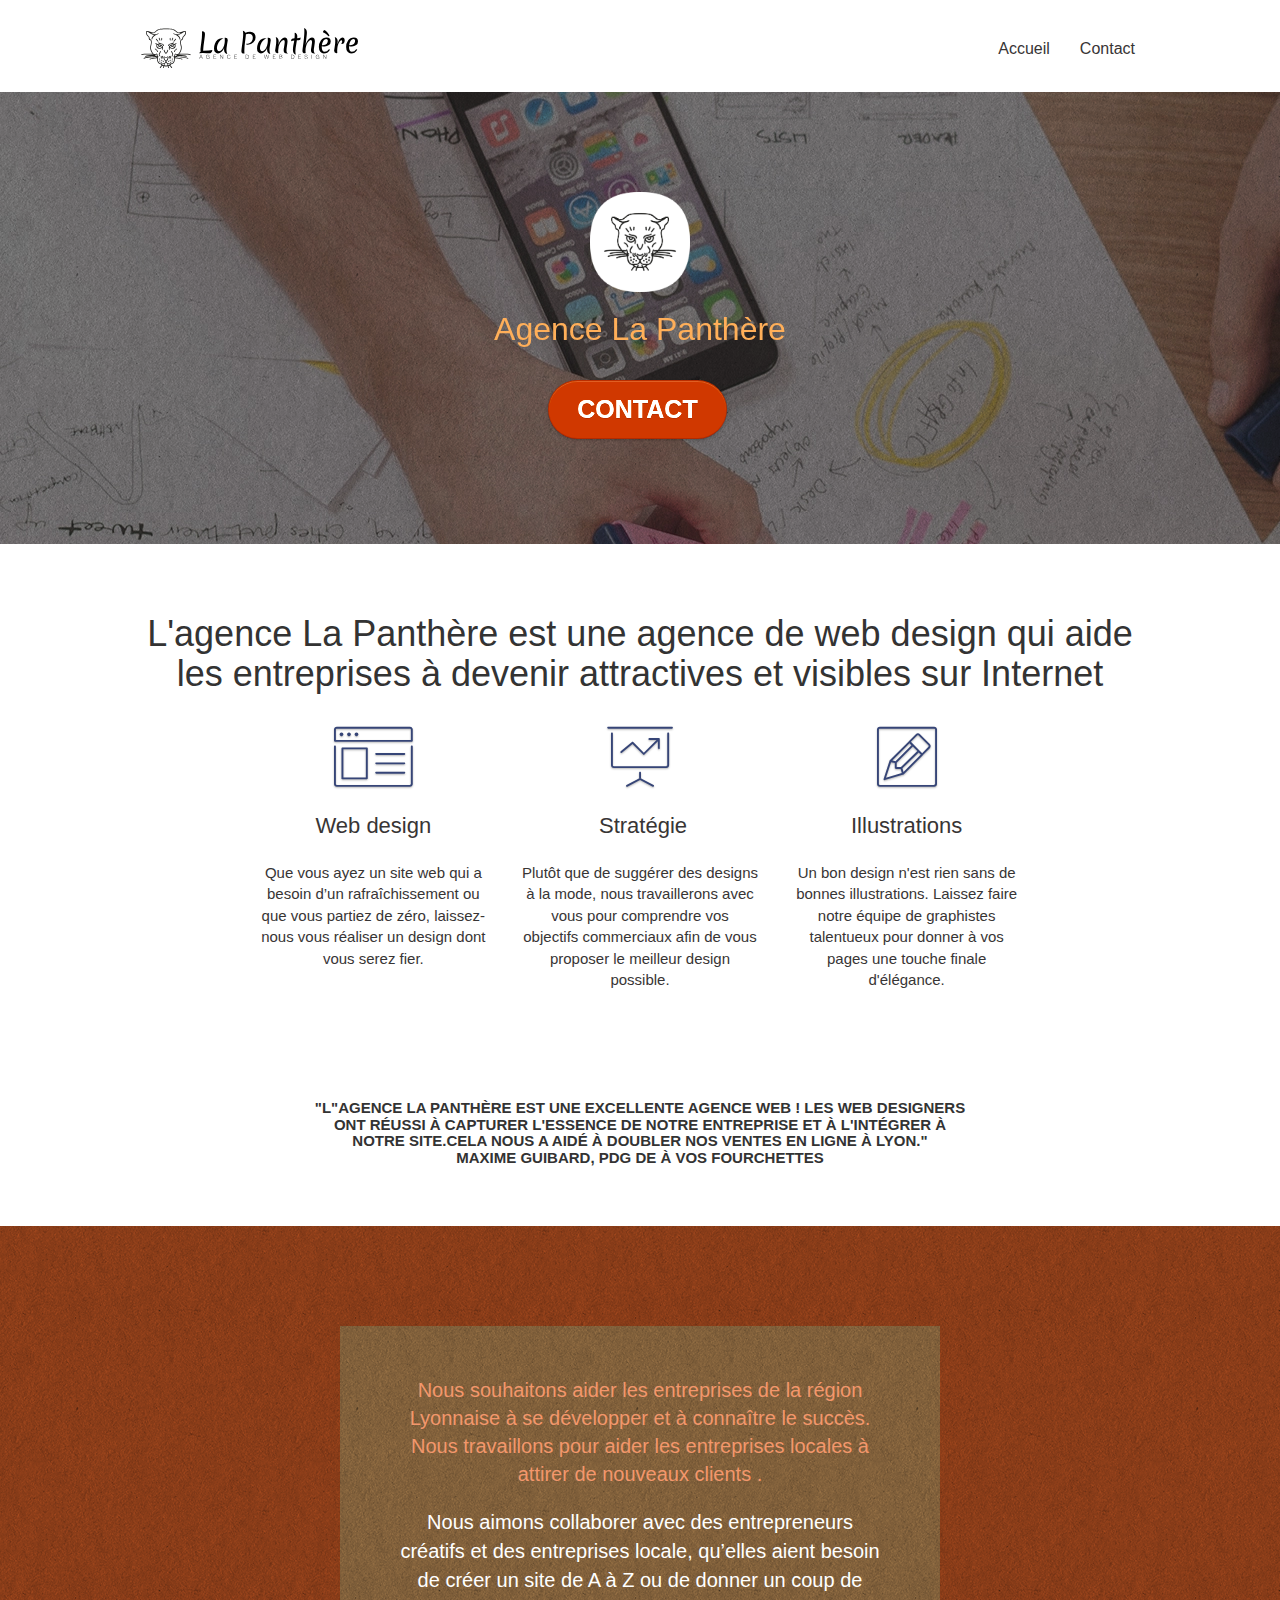
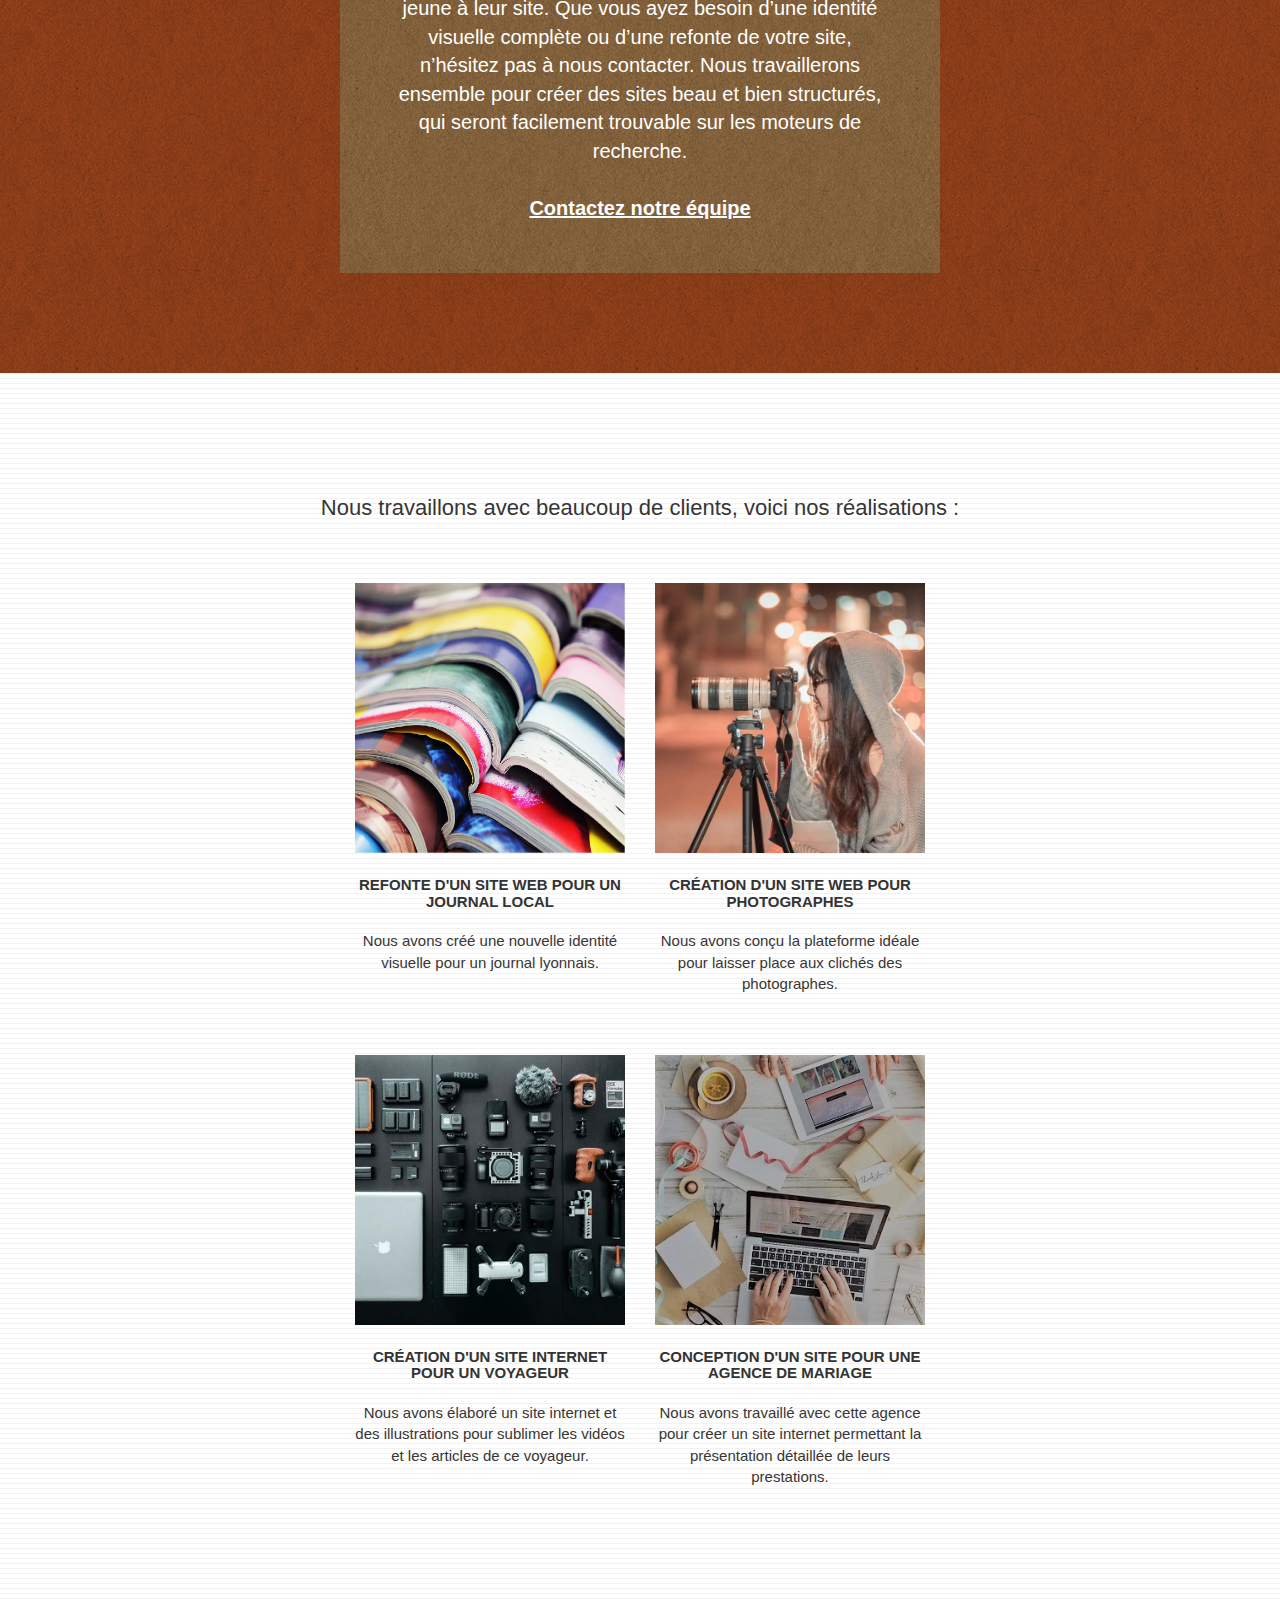
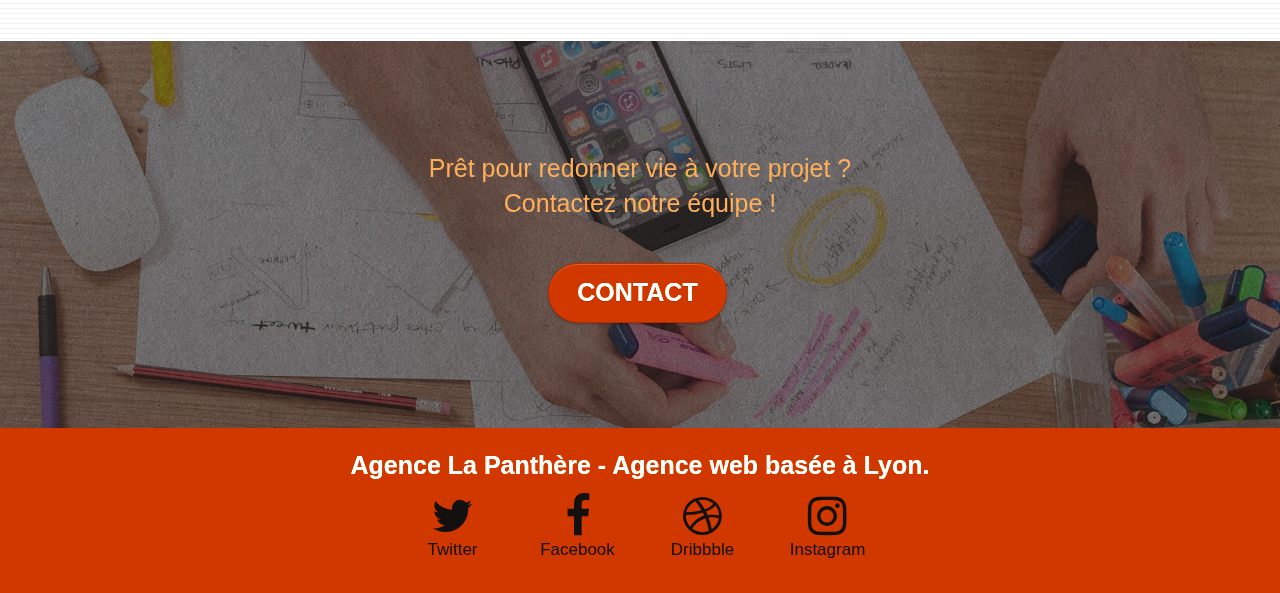
==== index.html @ b7e4fed5 "minification2" ====
<!DOCTYPE html>
<html lang="fr">
  <head>
    <meta charset="utf-8" />
    <meta
      name="keywords"
      content="seo, google,web design, site web, site internet, agence design paris,entreprise webdesign, panthère, Lyon Webdesign, Agence web ,Agence web Lyon, Création site internet"
    />
    <meta
      name="description"
      content="L'Agence La Panthère est une agence web permet aux entreprises de devenir visible sur Internet"
    />
    <meta
      name="viewport"
      content="width=device-width, initial-scale=1.0, viewport-fit=cover"
    />
    <meta
      name="google-site-verification"
      content="YXkiC8D59uaV1XhTnyO_p48L75bWvxlpBgqKc7YOG14"
    />
    <link rel="shortcut icon" type="image/jpg" href="favicon.jpg" />
    <link rel="stylesheet" type="text/css" href="./css/bootstrap.css" />
    <link rel="stylesheet" type="text/css" href="style.css" />
    <link rel="stylesheet" type="text/css" href="./css/font-awesome.css" />
    <link rel="stylesheet" type="text/css" href="./css/et-line.css" />
    <title>Accueil</title>
  </head>

  <body>
    <!-- Principal conteneur -->
    <div class="page-container">
      <!-- bloc-0 -->
      <div class="bloc bgc-white l-bloc" id="bloc-0">
        <div class="container bloc-sm">
          <nav class="navbar row">
            <div class="navbar-header">
              <a class="navbar-brand" href="index.html"
                ><img
                  src="img/agence-la-panthere-monochrome.svg"
                  alt="atlanta web design logo"
                  height="40"
              /></a>
              <!-- Nav  -->
              <button
                id="nav-toggle"
                type="button"
                class="ui-navbar-toggle navbar-toggle"
                data-toggle="collapse"
                data-target=".navbar-1"
              >
                <span class="sr-only">Toggle navigation</span
                ><span class="icon-bar"></span><span class="icon-bar"></span
                ><span class="icon-bar"></span>
              </button>
            </div>
            <div class="collapse navbar-collapse navbar-1 special-dropdown-nav">
              <ul class="site-navigation nav navbar-nav">
                <li>
                  <a href="index.html">Accueil</a>
                </li>
                <li>
                  <a href="contact.html">Contact</a>
                </li>
              </ul>
            </div>
          </nav>
        </div>
      </div>
      <!-- bloc-0 END -->
      <!-- bloc-1-presentation -->
      <div
        class="bloc bgc-dark-slate-blue bg-banniere d-bloc bg-t-edge bloc-bg-texture texture-paper b-parallax"
        id="bloc-1-hero">
        <div class="container bloc-lg">
          <div class="row tight-width-whitespace">
            <div class="col-sm-12">
              <img
                src="img/logo.png"
                class="center-block image-resize-mode"
                width="100"
                alt="Agence La Panthère, agence web paris, création logo paris"
              />
              <h1 class="text-center hero-bloc-text tc-white contrastx2">
                Agence La Panthère
              </h1>
              <div class="text-center">
                <a
                  href="contact.html"
                  class="btn btn-atomic-tangerine btn-clean btn-rd btn-lg cta-hero weightbold text-size-large contrastx15"
                  id="cta-hero"
                  >Contact</a>
              </div>
            </div>
          </div>
        </div>
      </div>
      <!-- bloc-1-presentation END -->
      <!-- bloc-2-services -->
      <div class="bloc bgc-white l-bloc" id="bloc-2-services">
        <div class="container bloc-md">
          <div class="row">
            <div class="col-sm-12 text-center">
              <h1>
                L'agence La Panthère est une agence de web design qui aide les
                entreprises à devenir attractives et visibles sur Internet
              </h1>
            </div>
          </div>
          <div class="row voffset-lg med-width-whitespace">
            <div class="col-sm-4">
              <div class="text-center">
                <span
                  class="et-icon-browser sm-shadow icon-dark-slate-blue icons icon-lg"
                ></span>
              </div>
              <h2 class="mg-md text-center">Web design</h2>
              <p class="text-center text-size-medium-moins">
                Que vous ayez un site web qui a besoin d&rsquo;un
                rafraîchissement ou que vous partiez de zéro, laissez-nous vous
                réaliser un design dont vous serez fier.
              </p>
            </div>
            <div class="col-sm-4">
              <div class="text-center">
                <span
                  class="et-icon-presentation sm-shadow icon-dark-slate-blue icons icon-lg"
                ></span>
              </div>
              <h2 class="mg-md text-center">&nbsp;Stratégie</h2>
              <p class="text-center text-size-medium-moins">
                Plutôt que de suggérer des designs à la mode, nous travaillerons
                avec vous pour comprendre vos objectifs commerciaux afin de vous
                proposer le meilleur design possible.<br />
              </p>
            </div>
            <div class="col-sm-4">
              <div class="text-center">
                <span
                  class="et-icon-edit sm-shadow icon-dark-slate-blue icons icon-lg"
                ></span>
              </div>
              <h2 class="mg-md text-center">Illustrations</h2>
              <p class="text-center text-size-medium-moins">
                Un bon design n'est rien sans de bonnes illustrations. Laissez
                faire notre équipe de graphistes talentueux pour donner à vos
                pages une touche finale d'élégance.
              </p>
            </div>
          </div>
          <div class="row voffset-lg voffset">
            <div class="col-xs-12 col-md-8 col-md-offset-2 text-center">
              <h3>
                "L"agence La panthère est une excellente agence web ! Les web
                designers ont réussi à capturer l'essence de notre entreprise et
                à l'intégrer à notre site.Cela nous a aidé à doubler nos ventes
                en ligne à Lyon." <br />
                Maxime Guibard, PDG de à vos fourchettes
              </h3>
            </div>
          </div>
        </div>
      </div>
      <!-- bloc-2-services END -->
      <!-- bloc-3-what-i-do -->
      <div
        class="bloc tc-white bgc-atomic-tangerine bg-presentation d-bloc bloc-bg-texture texture-paper b-parallax"
        id="bloc-3-what-i-do"
      >
        <div class="container bloc-lg">
          <div class="row tight-width-whitespace black-background">
            <div class="col-sm-12">
              <h2 class="mg-md text-center tc-white text-size-medium">
                Nous souhaitons aider les entreprises de la région Lyonnaise à
                se développer et à connaître le succès. Nous travaillons pour
                aider les entreprises locales à attirer de nouveaux clients .<br />
              </h2>
              <p class="text-center white text-size-medium">
                Nous aimons collaborer avec des entrepreneurs créatifs et des
                entreprises locale, qu’elles aient besoin de créer un site de A
                à Z ou de donner un coup de jeune à leur site. Que vous ayez
                besoin d’une identité visuelle complète ou d’une refonte de
                votre site, n’hésitez pas à nous contacter. Nous travaillerons
                ensemble pour créer des sites beau et bien structurés, qui
                seront facilement trouvable sur les moteurs de recherche.
                <br /><br /><a class="ltc-white bold-link" href="contact.html"
                  >Contactez notre équipe</a
                ><br />
              </p>
            </div>
          </div>
        </div>
      </div>
      <!-- bloc-3-what-i-do END -->
      <!-- bloc-4-portfolio -->
      <div
        class="bloc bgc-white bg-lines-h2-bg bg-repeat l-bloc"
        id="bloc-4-portfolio">
        <div class="container bloc-lg">
          <div class="row">
            <div class="col-sm-12 text-center">
              <h2>
                Nous travaillons avec beaucoup de clients, voici nos
                réalisations :
              </h2>
            </div>
          </div>
          <div class="row tight-width-whitespace portfolio-row">
            <div class="col-sm-6">
              <a
                href="#"
                data-lightbox="img/1.webp"
                data-gallery-id="gallery-1"
                data-caption="Refonte d'un site web pour un journal local"
                data-frame="snapshot-lb">
                <img
                  src="img/1.webp"
                  alt="paris web design logo agence web meilleure agence et refonte site web journal"
                  class="img-responsive portfolio-thumb"/>
                </a>
              <h3 class="mg-md text-center">
                Refonte d'un site web pour un journal local
              </h3>
              <p class="text-center text-size-medium-moins">
                Nous avons créé une nouvelle identité visuelle pour un journal
                lyonnais.
              </p>
            </div>
            <div class="col-sm-6">
              <a
                href="#"
                data-lightbox="img/2.webp"
                data-gallery-id="gallery-1"
                data-caption="Création d'un site web pour photographes"
                data-frame="snapshot-lb">
                <img
                  src="img/2.webp"
                  class="img-responsive portfolio-thumb"
                  alt="paris web design logo agence web meilleure agence, Création d'un site web pour photographes"
              /></a>
              <h3 class="mg-md text-center">
                Création d'un site web pour photographes
              </h3>
              <p class="text-center text-size-medium-moins">
                Nous avons conçu la plateforme idéale pour laisser place aux
                clichés des photographes.
              </p>
            </div>
          </div>
          <div class="row tight-width-whitespace portfolio-row">
            <div class="col-sm-6">
              <a
                href="#"
                data-lightbox="img/3.webp"
                data-gallery-id="gallery-1"
                data-caption="Création d'un site internet pour un voyageur"
                data-frame="snapshot-lb">
                <img
                  src="img/3.webp"
                  class="img-responsive portfolio-thumb"
                  alt="paris web design logo agence web meilleure agence, Création d'un site web pour voyageur"/>
                </a>
              <h3 class="mg-md text-center">
                Création d'un site internet pour un voyageur
              </h3>
              <p class="text-center text-size-medium-moins">
                Nous avons élaboré un site internet et des illustrations pour
                sublimer les vidéos et les articles de ce voyageur.
              </p>
            </div>
            <div class="col-sm-6">
              <a
                href="#"
                data-lightbox="img/4.webp"
                data-gallery-id="gallery-1"
                data-caption="Conception d'un site pour une agence de mariage"
                data-frame="snapshot-lb"
                ><img
                  src="img/4.webp"
                  class="img-responsive portfolio-thumb"
                  alt="paris web design logo agence web meilleure agence, Création d'un site web pour agence de mariage"
              /></a>
              <h3 class="mg-md text-center">
                Conception d'un site pour une agence de mariage
              </h3>
              <p class="text-center text-size-medium-moins">
                Nous avons travaillé avec cette agence pour créer un site
                internet permettant la présentation détaillée de leurs
                prestations.
              </p>
            </div>
          </div>
        </div>
      </div>
      <!-- bloc-4-portfolio END -->
      <!-- bloc-5-cta -->
      <div
        class="bloc bgc-dark-slate-blue bg-banniere d-bloc bloc-bg-texture texture-paper"
        id="bloc-5-cta">
        <div class="container bloc-lg">
          <div class="row">
            <h2 class="mg-md text-center tc-white contrastx2 text-size-large">
              Prêt pour redonner vie à votre projet ?<br />Contactez notre
              équipe !
            </h2>
            <div class="col-sm-12 text-center">
              <a
                href="contact.html"
                class="btn btn-atomic-tangerine btn-clean btn-rd btn-lg cta-hero weightbold text-size-large contrastx15"
                >Contact</a>
            </div>
          </div>
        </div>
      </div>
      <!-- bloc-5-cta END -->
      <!-- Footer - bloc-8 -->
      <div class="bloc bgc-atomic-tangerine d-bloc contrastx15" id="bloc-8">
        <div class="container bloc-sm">
          <div class="row">
            <div class="col-sm-12">
              <p class="text-center white text-size-large contrastx2 weightbold">
                Agence La Panthère - Agence web basée à Lyon.<br />
              </p>
              <div class="row row-no-gutters social">
                <div class="col-sm-3">
                  <div class="text-center">
                    <a class="social" href="https://twitter.com/home"  aria-label="twitter">
                      <div class="flex-column">
                        <span class="fa fa-twitter icon-md"></span>
                        <p>Twitter</p>
                      </div>
                    </a>
                  </div>
                </div>
                <div class="col-sm-3">
                  <div class="text-center">
                    <a
                      class="social"
                      href="https://www.facebook.com/"
                      aria-label="facebook">
                      <div class="flex-column">
                        <span class="fa fa-facebook icon-md"></span>
                        <p>Facebook </p></div>
                      </div>
                    </a>
                </div>
                <div class="col-sm-3">
                  <div class="text-center">
                    <a class="social" href="https://dribbble.com/"  aria-label="dribbble">
                      <div class="flex-column">
                        <span class="fa fa-dribbble icon-md"></span>
                        <p>Dribbble</p>
                      </div>
                    </a>
                  </div>
                </div>
                <div class="col-sm-3">
                  <div class="text-center">
                    <a
                      class="social"
                      href="https://www.instagram.com/?hl=fr"
                      aria-label="instagram">
                      <div class="flex-column">
                        <span class="fa fa-instagram icon-md"></span>
                        <p>Instagram</p>
                      </div>
                    </a>
                  </div>
                </div>
              </div>
            </div>
          </div>
        </div>
      </div>
      <!-- Footer - bloc-8 END -->
    </div>
    <!-- Principal conteneur END -->
  </body>
  <script src="./js/jquery-2.1.0.js"></script>
  <script src="./js/bootstrap.js"></script>
  <script src="./js/blocs.js"></script>
</html>
---- style.css ----
body {
  margin: 0;
  padding: 0;
  background: #fff;
  overflow-x: hidden;
  -webkit-font-smoothing: antialiased;
  -moz-osx-font-smoothing: grayscale;
}

@font-face {
  font-family: "Pacifico";
  font-style: normal;
  font-weight: 400;
  src: local("Pacifico Regular"), local("Pacifico-Regular"),
    url(https://fonts.gstatic.com/s/pacifico/v12/FwZY7-Qmy14u9lezJ-6H6MmBp0u-.woff2)
      format("woff2");
  font-display: swap;
}

a,
button {
  transition: all 0.3s ease-in-out;
  outline: none !important;
}

a:hover {
  text-decoration: none;
  cursor: pointer;
}

#page-loading-blocs-notifaction {
  position: fixed;
  top: 0;
  bottom: 0;
  width: 100%;
  z-index: 100000;
  background: #ffffff url("img/pageload-spinner.gif") no-repeat center center;
}

.bloc {
  width: 100%;
  clear: both;
  background: 50% 50% no-repeat;
  padding: 0 50px;
  -webkit-background-size: cover;
  -moz-background-size: cover;
  -o-background-size: cover;
  background-size: cover;
  position: relative;
}

.bloc .container {
  padding-left: 0;
  padding-right: 0;
}

.bloc-lg {
  padding: 100px 50px;
}

.bloc-md {
  padding: 50px;
}

.bloc-sm {
  padding: 20px 50px;
}

.bg-center,
.bg-l-edge,
.bg-r-edge,
.bg-t-edge,
.bg-b-edge,
.bg-tl-edge,
.bg-bl-edge,
.bg-tr-edge,
.bg-br-edge,
.bg-repeat {
  -webkit-background-size: auto !important;
  -moz-background-size: auto !important;
  -o-background-size: auto !important;
  background-size: auto !important;
}

.bg-repeat {
  background: repeat;
}

.bg-t-edge {
  background: top no-repeat;
}

.bloc-bg-texture::before {
  content: "";
  background-size: 2px 2px;
  position: absolute;
  top: 0;
  bottom: 0;
  left: 0;
  right: 0;
}

.texture-paper::before {
  background: url("img/texture-paper.png");
  background-size: 280px 280px;
}

.b-parallax {
  background-attachment: fixed;
}

.d-bloc {
  color: rgba(255, 255, 255, 0.7);
}

.d-bloc button:hover {
  color: rgba(255, 255, 255, 0.9);
}

.d-bloc .icon-round,
.d-bloc .icon-square,
.d-bloc .icon-rounded,
.d-bloc .icon-semi-rounded-a,
.d-bloc .icon-semi-rounded-b {
  border-color: rgba(255, 255, 255, 0.9);
}

.d-bloc .divider-h span {
  border-color: rgba(255, 255, 255, 0.2);
}

.d-bloc .a-btn:hover,
.d-bloc .navbar a:hover,
.d-bloc .navbar-brand:hover,
.d-bloc a:hover .icon-sm,
.d-bloc a:hover .icon-md,
.d-bloc a:hover .icon-lg,
.d-bloc a:hover .icon-xl,
.d-bloc h1 a:hover,
.d-bloc h2 a:hover,
.d-bloc h3 a:hover,
.d-bloc h4 a:hover,
.d-bloc h5 a:hover,
.d-bloc h6 a:hover,
.d-bloc p a:hover {
  color: rgba(255, 255, 255, 1);
}

.d-bloc .navbar-toggle .icon-bar {
  background: rgba(255, 255, 255, 1);
}

.d-bloc .btn-wire,
.d-bloc .btn-wire:hover {
  color: rgba(255, 255, 255, 1);
  border-color: rgba(255, 255, 255, 1);
}

.d-bloc .panel {
  color: rgba(0, 0, 0, 0.5);
}

.d-bloc .panel button:hover {
  color: rgba(0, 0, 0, 0.7);
}

.d-bloc .panel icon {
  border-color: rgba(0, 0, 0, 0.7);
}

.d-bloc .panel .divider-h span {
  border-color: rgba(0, 0, 0, 0.1);
}

.d-bloc .panel .a-btn {
  color: rgba(0, 0, 0, 0.6);
}

.d-bloc .panel .a-btn:hover {
  color: rgba(0, 0, 0, 1);
}

.d-bloc .panel .btn-wire,
.d-bloc .panel .btn-wire:hover {
  color: rgba(0, 0, 0, 0.7);
  border-color: rgba(0, 0, 0, 0.3);
}

.d-bloc .panel,
.l-bloc {
  color: rgba(0, 0, 0, 0.5);
}

.d-bloc .panel button:hover,
.l-bloc button:hover {
  color: rgba(0, 0, 0, 0.7);
}

.l-bloc .icon-round,
.l-bloc .icon-square,
.l-bloc .icon-rounded,
.l-bloc .icon-semi-rounded-a,
.l-bloc .icon-semi-rounded-b {
  border-color: rgba(0, 0, 0, 0.7);
}

.d-bloc .panel .divider-h span,
.l-bloc .divider-h span {
  border-color: rgba(0, 0, 0, 0.1);
}

.d-bloc .panel .a-btn,
.l-bloc .a-btn,
.l-bloc .navbar a,
.l-bloc .navbar-brand,
.l-bloc a .icon-sm,
.l-bloc a .icon-md,
.l-bloc a .icon-lg,
.l-bloc a .icon-xl,
.l-bloc h1 a,
.l-bloc h2 a,
.l-bloc h3 a,
.l-bloc h4 a,
.l-bloc h5 a,
.l-bloc h6 a,
.l-bloc p a {
  color: rgba(0, 0, 0, 0.6);
}

.d-bloc .panel .a-btn:hover,
.l-bloc .a-btn:hover,
.l-bloc .navbar a:hover,
.l-bloc .navbar-brand:hover,
.l-bloc a:hover .icon-sm,
.l-bloc a:hover .icon-md,
.l-bloc a:hover .icon-lg,
.l-bloc a:hover .icon-xl,
.l-bloc h1 a:hover,
.l-bloc h2 a:hover,
.l-bloc h3 a:hover,
.l-bloc h4 a:hover,
.l-bloc h5 a:hover,
.l-bloc h6 a:hover,
.l-bloc p a:hover {
  color: rgba(0, 0, 0, 1);
}

.l-bloc .navbar-toggle .icon-bar {
  color: rgba(0, 0, 0, 0.6);
}

.d-bloc .panel .btn-wire,
.d-bloc .panel .btn-wire:hover,
.l-bloc .btn-wire,
.l-bloc .btn-wire:hover {
  color: rgba(0, 0, 0, 0.7);
  border-color: rgba(0, 0, 0, 0.3);
}

.voffset {
  margin-top: 30px;
}

.voffset-lg {
  margin-top: 80px;
}

.row-no-gutters {
  margin-right: 0;
  margin-left: 0;
}

.row.row-no-gutters > [class^="col-"],
.row.row-no-gutters > [class*=" col-"] {
  padding-right: 0;
  padding-left: 0;
}

#bloc-1-hero h1 {
  font-size: 32px;
}

.navbar {
  margin-bottom: 0;
  z-index: 1;
}

.navbar-brand {
  height: auto;
  padding: 3px 15px;
  font-size: 25px;
  font-weight: normal;
  font-weight: 600;
  line-height: 44px;
}

.navbar-brand img {
  max-height: 200px;
  margin: 0 5px 0 0;
  display: inline;
}

.navbar-brand img[src$="svg"] {
  min-width: 100px;
}

.nav-center .navbar-brand img {
  margin: 0;
}

.navbar .nav {
  padding-top: 2px;
  margin-right: -16px;
  float: right;
  z-index: 1;
}

.nav > li {
  float: left;
  margin-top: 4px;
  font-size: 16px;
}

.navbar-nav .open .dropdown-menu > li > a {
  text-align: inherit;
}

.nav > li a:hover,
.nav > li a:focus {
  background: transparent;
}

.navbar-toggle {
  margin: 10px 10px 0 0;
  border: 0px;
}

.navbar-toggle:hover {
  background: transparent !important;
}

.navbar-toggle .icon-bar {
  background-color: rgba(0, 0, 0, 0.5);
  width: 26px;
}

.nav-invert .navbar .nav {
  float: left;
}

.nav-invert .navbar-header,
.nav-invert .navbar-brand {
  float: right;
  position: relative;
  z-index: 2;
}

@media (min-width: 768px) {
  .site-navigation {
    position: absolute;
    top: 50%;
    right: 20px;
    transform: translate(0, -50%);
    -webkit-transform: translateY(-50%);
  }
  .nav > li .dropdown-menu a,
  .nav > li .dropdown-menu a:hover {
    color: #484848;
  }
  .nav-invert .site-navigation {
    left: 0;
    right: 0;
  }
  .nav-center {
    text-align: center;
  }
  .nav-center .navbar-header {
    width: 100%;
  }
  .nav-center .navbar-header,
  .nav-center .navbar-brand,
  .nav-center .nav > li {
    float: none;
    display: inline-block;
  }
  .nav-center .site-navigation {
    position: relative;
    width: 100%;
    right: 0;
    margin-right: 0px;
    margin-top: 20px;
  }
  .nav-center.mini-nav .navbar-toggle {
    float: none;
    margin: 10px auto 0;
  }
}

.nav > li > .dropdown a {
  background: none !important;
  display: block;
  padding: 14px 15px;
}

nav .caret {
  margin: 0 5px;
}

.dropdown-menu .dropdown-menu {
  top: -8px;
  left: 100%;
}

.dropdown-menu .dropmenu-flow-right {
  top: 100%;
  left: 0;
  margin-left: -1px;
  border-top-left-radius: 0;
  border-top-right-radius: 0;
}

.dropdown-menu .dropdown span {
  border: 4px solid black;
  border-top-color: transparent;
  border-right-color: transparent;
  border-bottom-color: transparent;
  margin: 6px -5px 0 0 !important;
  float: right;
}

.mg-md {
  margin-top: 10px;
  margin-bottom: 20px;
}

.mg-lg {
  margin-top: 10px;
  margin-bottom: 40px;
}

.btn {
  margin: 0 5px 5px 0;
}

.btn.pull-right {
  margin: 0 0 5px 5px;
}

.btn-d,
.btn-d:hover,
.btn-d:focus {
  color: #fff;
  background: rgba(0, 0, 0, 0.3);
}

button {
  outline: none !important;
}

.btn-rd {
  border-radius: 40px;
}

.btn-clean {
  border: 1px solid rgba(0, 0, 0, 0.08);
  border-bottom-color: rgba(0, 0, 0, 0.1);
  text-shadow: 0 1px 0 rgba(0, 0, 1, 0.1);
  box-shadow: 0 1px 3px rgba(0, 0, 1, 0.25),
    inset 0 1px 0 0 rgba(255, 255, 255, 0.15);
}

.icon-md {
  font-size: 30px !important;
}

.icon-lg {
  font-size: 60px !important;
}

.sm-shadow {
  text-shadow: 0 1px 2px rgba(0, 0, 0, 0.3);
}

.panel-sq,
.panel-sq .panel-heading,
.panel-sq .panel-footer {
  border-radius: 0;
}

.panel-rd {
  border-radius: 30px;
}

.panel-rd .panel-heading {
  border-radius: 29px 29px 0 0;
}

.panel-rd .panel-footer {
  border-radius: 0 0 29px 29px;
}

.form-control {
  border-color: rgba(0, 0, 0, 0.1);
  box-shadow: none;
}

.scrollToTop {
  width: 40px;
  height: 40px;
  position: fixed;
  bottom: 20px;
  right: 20px;
  opacity: 0;
  z-index: 500;
  transition: all 0.3s ease-in-out;
}

.scrollToTop span {
  margin-top: 6px;
}

.showScrollTop {
  font-size: 14px;
  opacity: 1;
}

a[data-lightbox] {
  position: relative;
  display: block;
  text-align: center;
}

a[data-lightbox]:hover::before {
  content: "+";
  font-family: "HelveticaNeue-Light", "Helvetica Neue Light", "Helvetica Neue",
    Helvetica, Arial;
  font-size: 32px;
  width: 50px;
  height: 50px;
  margin-left: -25px;
  border-radius: 50%;
  background: rgba(0, 0, 0, 0.6);
  color: #fff;
  font-weight: 100;
  z-index: 1;
  position: absolute;
  top: 50%;
  transform: translateY(-50%);
  -webkit-transform: translateY(-50%);
}

a[data-lightbox]:hover img {
  opacity: 0.6;
  -webkit-animation-fill-mode: none;
  animation-fill-mode: none;
}

#lightbox-modal {
  display: flex;
  align-items: center;
}

#lightbox-modal .modal-dialog {
  width: 90%;
  max-width: 900px;
  margin: 0 auto 0;
}

#lightbox-modal .modal-dialog img {
  max-height: 90vh;
  margin: 0 auto;
}

.lightbox-caption {
  padding: 20px;
  color: #fff;
  background: rgba(0, 0, 0, 0.5);
  position: absolute;
  left: 15px;
  right: 15px;
  bottom: 5px;
}

.close-lightbox {
  color: #fff;
  font-size: 30px;
  position: absolute;
  top: 20px;
  right: 20px;
  z-index: 20;
  background: rgba(0, 0, 0, 0.5);
  border: none;
  line-height: 30px;
  padding: 0 9px 5px;
  opacity: 0.3;
}

.close-lightbox:hover,
.next-lightbox:hover,
.prev-lightbox:hover {
  opacity: 1;
  color: #fff;
}

.next-lightbox,
.prev-lightbox {
  font-size: 20px;
  color: rgba(255, 255, 255, 0.9);
  background: rgba(0, 0, 0, 0.5);
  transition: all 0.2s ease-in-out;
  position: absolute;
  top: 45%;
  z-index: 1;
  opacity: 0.4;
}

.next-lightbox {
  padding: 6px 8px 1px 13px;
  right: 25px;
}

.prev-lightbox {
  padding: 6px 13px 1px 10px;
  left: 25px;
}

.snapshot-lb .modal-body {
  padding-bottom: 45px;
}

.snapshot-lb .lightbox-caption {
  padding: 0;
  color: rgba(0, 0, 0, 0.5);
  background: none;
}

h1,
h2,
h3,
h4,
h5,
h6,
p,
label,
.btn,
a {
  font-family: "helvetica";
  font-weight: 400;
  color: #383535 !important;
}

.container {
  max-width: 1000px;
}

.hero-bloc-text {
  font-size: 38px;
}

.hero-bloc-text-sub {
  font-size: 36px;
}

.statement-bloc-text {
  line-height: 26px;
  font-style: italic;
  font-size: 20px;
  text-align: center;
  font-weight: lighter;
  max-width: 520px;
  margin: auto auto auto auto;
}

p {
  font-size: 11px;
}

.tight-width-whitespace {
  max-width: 600px;
  margin: auto auto auto auto;
}

.h1 {
  font-size: 20px;
  font-family: "Open Sans";
}

.cta-hero {
  margin-top: 22px;
  color: #ffffff !important;
  text-transform: uppercase;
  padding: 12px 28px 12px 28px;
  font-size: 16px;
  font-weight: 700;
}

.social {
  max-width: 500px;
  margin: auto auto auto auto;
}

h2 {
  font-size: 22px;
  line-height: 1.4em;
}

h3 {
  font-size: 15px;
  text-transform: uppercase;
  font-weight: 700;
  color: #333333 !important;
}

.med-width-whitespace {
  max-width: 800px;
  margin: auto auto auto auto;
  box-shadow: 0px 0px 0px #000000;
}

h1 {
  color: #333333 !important;
}

h4 {
  color: #333333 !important;
}

.icons {
  margin-bottom: 14px;
  margin-top: 24px;
}

.white {
  color: #ffffff !important;
}

.portfolio-thumb {
  margin-bottom: 24px;
}

.portfolio-row {
  margin-bottom: 44px;
  margin-top: 50px;
}

.avatar {
  box-shadow: 0px 4px 9px rgba(0, 0, 0, 0.3);
}

.black-background {
  background-color: rgba(165, 147, 99, 0.7);
  padding: 40px 40px 40px 40px;
}

.bold-link {
  font-weight: 900;
  text-decoration: underline !important;
}

.bgc-white {
  background-color: #ffffff;
}

.bgc-dark-slate-blue {
  background-color: #364577;
}

.bgc-atomic-tangerine {
  background-color: #b55021;
}

.tc-white {
  color: #f3976c !important;
}

.contrastx2 {
  filter: contrast(200%);
}

.btn-atomic-tangerine {
  background: #b55021;
  color: #ffffff !important;
}

.btn-atomic-tangerine:hover {
  background: #c27956 !important;
  color: #ffffff !important;
}

.ltc-white {
  color: #ffffff !important;
}

.ltc-white:hover {
  color: #cccccc !important;
}

.ltc-atomic-tangerine {
  color: #f3976c !important;
}

.ltc-atomic-tangerine:hover {
  color: #c27956 !important;
}

.icon-dark-slate-blue {
  color: #364577 !important;
  border-color: #364577 !important;
}

.bg-dots-bg {
  background-image: url("img/dots-bg.png");
}

.bg-lines-h2-bg {
  background-image: url("img/lines-h2-bg.png");
}

.bg-banniere {
  background-image: url("img/agence-la-panthere.webp");
}

.bg-presentation {
  background-image: url("img/image-de-presentation.webp");
}

@media (max-width: 1024px) {
  .bloc {
    padding-left: 20px;
    padding-right: 20px;
  }
  .bloc.full-width-bloc,
  .bloc-tile-2.full-width-bloc .container,
  .bloc-tile-3.full-width-bloc .container,
  .bloc-tile-4.full-width-bloc .container {
    padding-left: 0;
    padding-right: 0;
  }
}

@media (max-width: 992px) and (min-width: 768px) {
  .navbar .nav {
    max-width: 80%;
  }
  .nav-center.navbar .nav {
    max-width: 100%;
  }
}

@media only screen and (min-device-width: 768px) and (max-device-width: 1024px) and (orientation: landscape) {
  .b-parallax {
    background-attachment: scroll;
  }
}

@media only screen and (min-device-width: 1024px) and (max-device-width: 1366px) and (-webkit-min-device-pixel-ratio: 1.5) {
  .b-parallax {
    background-attachment: scroll;
  }
}

@media (max-width: 991px) {
  .container {
    width: 100%;
  }
  .b-parallax {
    background-attachment: scroll;
  }
  .page-container,
  #hero-bloc {
    overflow-x: hidden;
    position: relative;
  }
  .bloc {
    padding-left: constant(safe-area-inset-left);
    padding-right: constant(safe-area-inset-right);
  }
  .bloc-group,
  .bloc-group .bloc {
    display: block;
    width: 100%;
  }
  .bloc-fill-screen .fill-bloc-top-edge,
  .bloc-fill-screen .fill-bloc-bottom-edge {
    padding: 0 20px;
    padding-left: constant(safe-area-inset-left);
    padding-right: constant(safe-area-inset-right);
  }
}

@media (max-width: 767px) {
  .page-container {
    overflow-x: hidden;
    position: relative;
  }
  h1,
  h2,
  h3,
  h4,
  h5,
  h6,
  p,
  #disqus_thread {
    padding-left: 10px !important;
    padding-right: 10px !important;
  }
  .b-parallax {
    background-attachment: scroll;
  }
  .navbar .nav {
    padding-top: 0;
    border-top: 1px solid rgba(0, 0, 0, 0.2);
    float: none !important;
  }
  .navbar.row {
    margin-left: 0;
    margin-right: 0;
  }
  .site-navigation {
    position: inherit;
    transform: none;
    -webkit-transform: none;
    -ms-transform: none;
  }
  .nav > li {
    margin-top: 0;
    border-bottom: 1px solid rgba(0, 0, 0, 0.1);
    background: rgba(0, 0, 0, 0.05);
    text-align: left;
    padding-left: 15px;
    width: 100%;
  }
  .nav > li:hover {
    background: rgba(0, 0, 0, 0.08);
  }
  .dropdown .dropdown a .caret {
    float: none;
    margin: 5px 0 0 10px !important;
    border: 4px solid black;
    border-bottom-color: transparent;
    border-right-color: transparent;
    border-left-color: transparent;
  }
  #hero-bloc .navbar .nav {
    background: rgba(0, 0, 0, 0.8);
  }
  #hero-bloc .navbar .nav a {
    color: rgba(255, 255, 255, 0.6);
  }
  .hero {
    padding: 50px 0;
  }
  .hero-nav {
    left: -1px;
    right: -1px;
  }
  .navbar-collapse {
    padding: 0;
    overflow-x: hidden;
    -webkit-box-shadow: none;
    box-shadow: none;
  }
  .navbar-brand img {
    max-height: 40px;
    width: auto;
  }
  .nav-invert .navbar-header {
    float: none;
    width: 100%;
  }
  .nav-invert .navbar-toggle {
    float: left;
    margin-left: 10px;
  }
  .bloc {
    padding-left: 0;
    padding-right: 0;
  }
  .bloc-xxl,
  .bloc-xl,
  .bloc-lg {
    padding: 40px 0;
  }
  .bloc-sm,
  .bloc-md {
    padding-left: 0;
    padding-right: 0;
  }
  .bloc-tile-2 .container,
  .bloc-tile-3 .container,
  .bloc-tile-4 .container,
  .bloc-fill-screen .fill-bloc-top-edge,
  .bloc-fill-screen .fill-bloc-bottom-edge {
    padding-left: 0;
    padding-right: 0;
  }
  .a-block {
    padding: 0 10px;
  }
  .btn-dwn {
    display: none;
  }
  .voffset {
    margin-top: 5px;
  }
  .voffset-md {
    margin-top: 20px;
  }
  .voffset-lg {
    margin-top: 30px;
  }
  form {
    padding: 5px;
  }
  .close-lightbox {
    display: inline-block;
  }
  .blocsapp-device-iphone5 {
    background-size: 216px 425px;
    padding-top: 60px;
    width: 216px;
    height: 425px;
  }
  .blocsapp-device-iphone5 img {
    width: 180px;
    height: 320px;
  }
}

.text-size-max {
  font-size: 30px;
}

.text-size-large {
  font-size: 25px;
}

.contrastx15 {
  filter: contrast(150%);
}

.text-size-medium {
  font-size: 20px;
}

.text-size-medium-moins {
  font-size: 15px;
}

.weightbold {
  font-weight: bold;
}

@media (max-width: 400px) {
  .bloc {
    padding-left: 0;
    padding-right: 0;
  }
}

@media (max-width: 767px) {
  .bloc-mob-center-text {
    text-align: center;
  }
}

.fa {
  font-size: 45px !important;
}

.flex-column {
  display: flex;
  flex-direction: column;
}

p {
  font-size: 17px;
}
---- css/et-line.css ----
@font-face {
    font-family: et-line;
    src: url(../fonts/et-line.eot);
    src: url(../fonts/et-line.eot?#iefix) format('embedded-opentype'), url(../fonts/et-line.woff) format('woff'), url(../fonts/et-line.ttf) format('truetype'), url(../fonts/et-line.svg#et-line) format('svg');
    font-weight: 400;
    font-style: normal
}

.et-icon-adjustments,
.et-icon-alarmclock,
.et-icon-anchor,
.et-icon-aperture,
.et-icon-attachment,
.et-icon-bargraph,
.et-icon-basket,
.et-icon-beaker,
.et-icon-bike,
.et-icon-book-open,
.et-icon-briefcase,
.et-icon-browser,
.et-icon-calendar,
.et-icon-camera,
.et-icon-caution,
.et-icon-chat,
.et-icon-circle-compass,
.et-icon-clipboard,
.et-icon-clock,
.et-icon-cloud,
.et-icon-compass,
.et-icon-desktop,
.et-icon-dial,
.et-icon-document,
.et-icon-documents,
.et-icon-download,
.et-icon-dribbble,
.et-icon-edit,
.et-icon-envelope,
.et-icon-expand,
.et-icon-facebook,
.et-icon-flag,
.et-icon-focus,
.et-icon-gears,
.et-icon-genius,
.et-icon-gift,
.et-icon-global,
.et-icon-globe,
.et-icon-googleplus,
.et-icon-grid,
.et-icon-happy,
.et-icon-hazardous,
.et-icon-heart,
.et-icon-hotairballoon,
.et-icon-hourglass,
.et-icon-key,
.et-icon-laptop,
.et-icon-layers,
.et-icon-lifesaver,
.et-icon-lightbulb,
.et-icon-linegraph,
.et-icon-linkedin,
.et-icon-lock,
.et-icon-magnifying-glass,
.et-icon-map,
.et-icon-map-pin,
.et-icon-megaphone,
.et-icon-mic,
.et-icon-mobile,
.et-icon-newspaper,
.et-icon-notebook,
.et-icon-paintbrush,
.et-icon-paperclip,
.et-icon-pencil,
.et-icon-phone,
.et-icon-picture,
.et-icon-pictures,
.et-icon-piechart,
.et-icon-presentation,
.et-icon-pricetags,
.et-icon-printer,
.et-icon-profile-female,
.et-icon-profile-male,
.et-icon-puzzle,
.et-icon-quote,
.et-icon-recycle,
.et-icon-refresh,
.et-icon-ribbon,
.et-icon-rss,
.et-icon-sad,
.et-icon-scissors,
.et-icon-scope,
.et-icon-search,
.et-icon-shield,
.et-icon-speedometer,
.et-icon-strategy,
.et-icon-streetsign,
.et-icon-tablet,
.et-icon-target,
.et-icon-telescope,
.et-icon-toolbox,
.et-icon-tools,
.et-icon-tools-2,
.et-icon-trophy,
.et-icon-tumblr,
.et-icon-twitter,
.et-icon-upload,
.et-icon-video,
.et-icon-wallet,
.et-icon-wine {
    font-family: et-line;
    speak: none;
    font-style: normal;
    font-weight: 400;
    font-variant: normal;
    text-transform: none;
    line-height: 1;
    -webkit-font-smoothing: antialiased;
    -moz-osx-font-smoothing: grayscale;
    display: inline-block
}

.et-icon-mobile:before {
    content: "\e000"
}

.et-icon-laptop:before {
    content: "\e001"
}

.et-icon-desktop:before {
    content: "\e002"
}

.et-icon-tablet:before {
    content: "\e003"
}

.et-icon-phone:before {
    content: "\e004"
}

.et-icon-document:before {
    content: "\e005"
}

.et-icon-documents:before {
    content: "\e006"
}

.et-icon-search:before {
    content: "\e007"
}

.et-icon-clipboard:before {
    content: "\e008"
}

.et-icon-newspaper:before {
    content: "\e009"
}

.et-icon-notebook:before {
    content: "\e00a"
}

.et-icon-book-open:before {
    content: "\e00b"
}

.et-icon-browser:before {
    content: "\e00c"
}

.et-icon-calendar:before {
    content: "\e00d"
}

.et-icon-presentation:before {
    content: "\e00e"
}

.et-icon-picture:before {
    content: "\e00f"
}

.et-icon-pictures:before {
    content: "\e010"
}

.et-icon-video:before {
    content: "\e011"
}

.et-icon-camera:before {
    content: "\e012"
}

.et-icon-printer:before {
    content: "\e013"
}

.et-icon-toolbox:before {
    content: "\e014"
}

.et-icon-briefcase:before {
    content: "\e015"
}

.et-icon-wallet:before {
    content: "\e016"
}

.et-icon-gift:before {
    content: "\e017"
}

.et-icon-bargraph:before {
    content: "\e018"
}

.et-icon-grid:before {
    content: "\e019"
}

.et-icon-expand:before {
    content: "\e01a"
}

.et-icon-focus:before {
    content: "\e01b"
}

.et-icon-edit:before {
    content: "\e01c"
}

.et-icon-adjustments:before {
    content: "\e01d"
}

.et-icon-ribbon:before {
    content: "\e01e"
}

.et-icon-hourglass:before {
    content: "\e01f"
}

.et-icon-lock:before {
    content: "\e020"
}

.et-icon-megaphone:before {
    content: "\e021"
}

.et-icon-shield:before {
    content: "\e022"
}

.et-icon-trophy:before {
    content: "\e023"
}

.et-icon-flag:before {
    content: "\e024"
}

.et-icon-map:before {
    content: "\e025"
}

.et-icon-puzzle:before {
    content: "\e026"
}

.et-icon-basket:before {
    content: "\e027"
}

.et-icon-envelope:before {
    content: "\e028"
}

.et-icon-streetsign:before {
    content: "\e029"
}

.et-icon-telescope:before {
    content: "\e02a"
}

.et-icon-gears:before {
    content: "\e02b"
}

.et-icon-key:before {
    content: "\e02c"
}

.et-icon-paperclip:before {
    content: "\e02d"
}

.et-icon-attachment:before {
    content: "\e02e"
}

.et-icon-pricetags:before {
    content: "\e02f"
}

.et-icon-lightbulb:before {
    content: "\e030"
}

.et-icon-layers:before {
    content: "\e031"
}

.et-icon-pencil:before {
    content: "\e032"
}

.et-icon-tools:before {
    content: "\e033"
}

.et-icon-tools-2:before {
    content: "\e034"
}

.et-icon-scissors:before {
    content: "\e035"
}

.et-icon-paintbrush:before {
    content: "\e036"
}

.et-icon-magnifying-glass:before {
    content: "\e037"
}

.et-icon-circle-compass:before {
    content: "\e038"
}

.et-icon-linegraph:before {
    content: "\e039"
}

.et-icon-mic:before {
    content: "\e03a"
}

.et-icon-strategy:before {
    content: "\e03b"
}

.et-icon-beaker:before {
    content: "\e03c"
}

.et-icon-caution:before {
    content: "\e03d"
}

.et-icon-recycle:before {
    content: "\e03e"
}

.et-icon-anchor:before {
    content: "\e03f"
}

.et-icon-profile-male:before {
    content: "\e040"
}

.et-icon-profile-female:before {
    content: "\e041"
}

.et-icon-bike:before {
    content: "\e042"
}

.et-icon-wine:before {
    content: "\e043"
}

.et-icon-hotairballoon:before {
    content: "\e044"
}

.et-icon-globe:before {
    content: "\e045"
}

.et-icon-genius:before {
    content: "\e046"
}

.et-icon-map-pin:before {
    content: "\e047"
}

.et-icon-dial:before {
    content: "\e048"
}

.et-icon-chat:before {
    content: "\e049"
}

.et-icon-heart:before {
    content: "\e04a"
}

.et-icon-cloud:before {
    content: "\e04b"
}

.et-icon-upload:before {
    content: "\e04c"
}

.et-icon-download:before {
    content: "\e04d"
}

.et-icon-target:before {
    content: "\e04e"
}

.et-icon-hazardous:before {
    content: "\e04f"
}

.et-icon-piechart:before {
    content: "\e050"
}

.et-icon-speedometer:before {
    content: "\e051"
}

.et-icon-global:before {
    content: "\e052"
}

.et-icon-compass:before {
    content: "\e053"
}

.et-icon-lifesaver:before {
    content: "\e054"
}

.et-icon-clock:before {
    content: "\e055"
}

.et-icon-aperture:before {
    content: "\e056"
}

.et-icon-quote:before {
    content: "\e057"
}

.et-icon-scope:before {
    content: "\e058"
}

.et-icon-alarmclock:before {
    content: "\e059"
}

.et-icon-refresh:before {
    content: "\e05a"
}

.et-icon-happy:before {
    content: "\e05b"
}

.et-icon-sad:before {
    content: "\e05c"
}

.et-icon-facebook:before {
    content: "\e05d"
}

.et-icon-twitter:before {
    content: "\e05e"
}

.et-icon-googleplus:before {
    content: "\e05f"
}

.et-icon-rss:before {
    content: "\e060"
}

.et-icon-tumblr:before {
    content: "\e061"
}

.et-icon-linkedin:before {
    content: "\e062"
}

.et-icon-dribbble:before {
    content: "\e063"
}
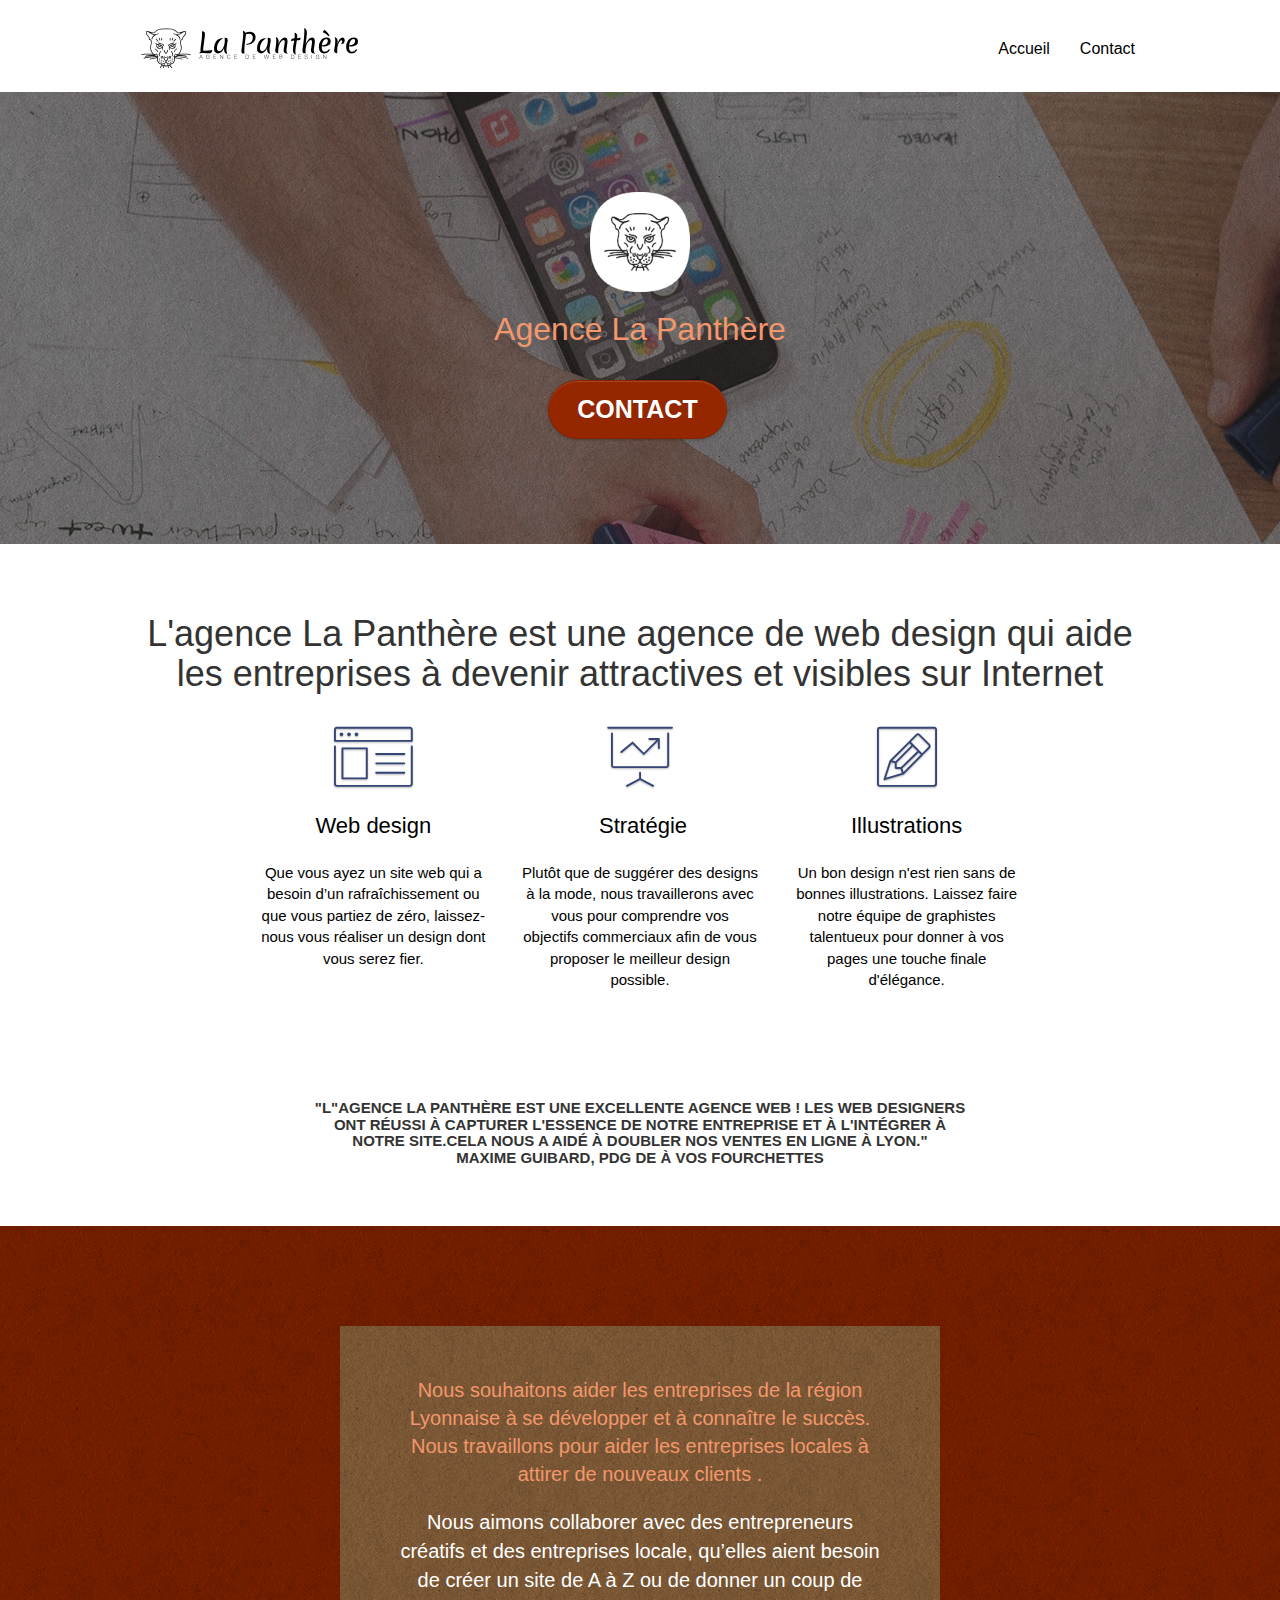
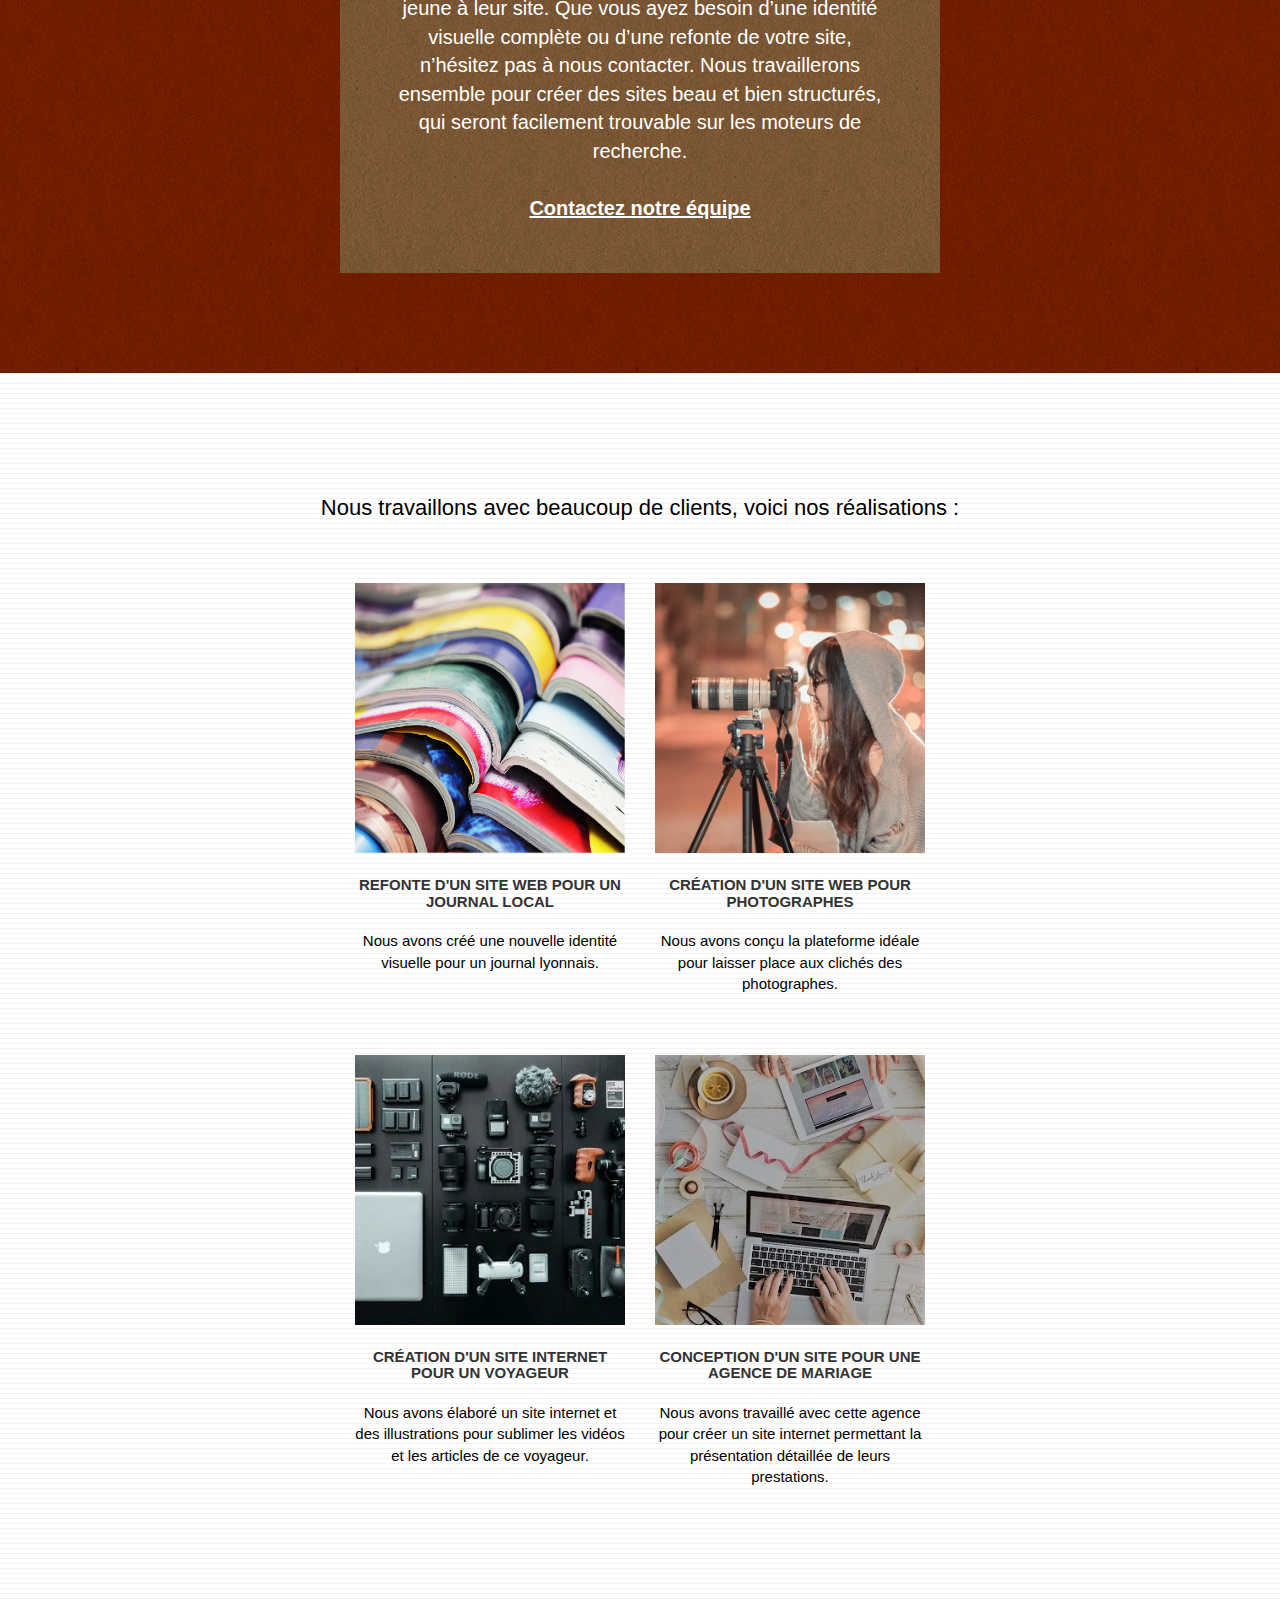
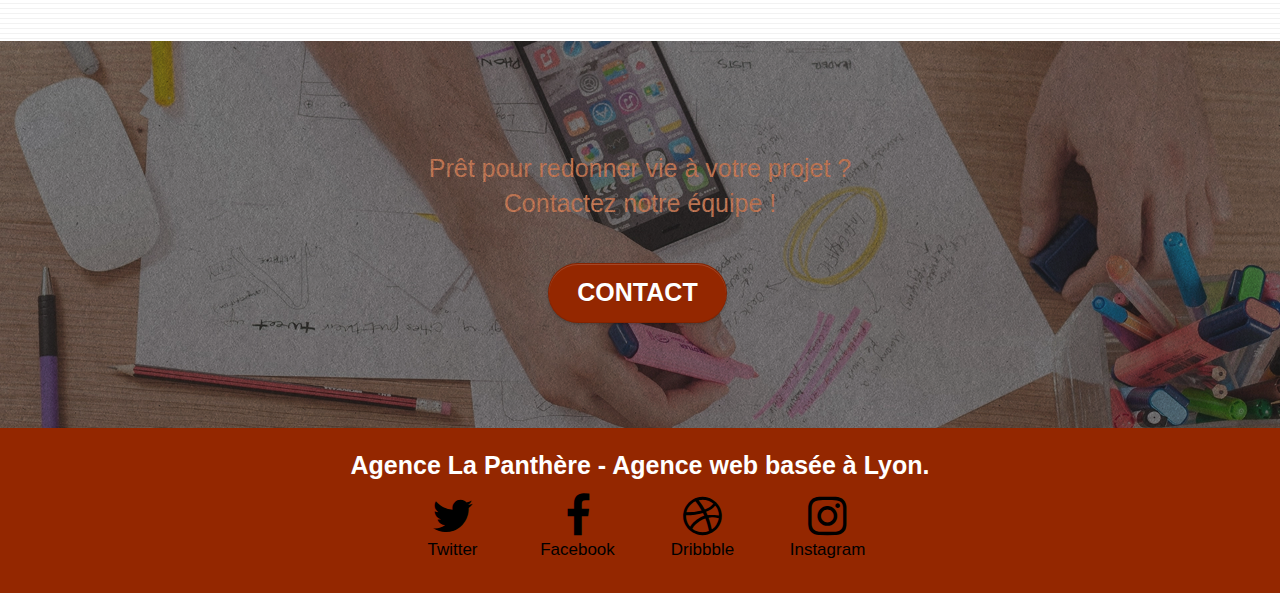
==== commit f78cfb01: "change title" ====
--- a/index.html
+++ b/index.html
@@ -23,7 +23,7 @@
     <link rel="stylesheet" type="text/css" href="style.css" />
     <link rel="stylesheet" type="text/css" href="./css/font-awesome.css" />
     <link rel="stylesheet" type="text/css" href="./css/et-line.css" />
-    <title>Accueil</title>
+    <title>La Panthère accueil</title>
   </head>
 
   <body>
--- a/style.css
+++ b/style.css
@@ -646,7 +646,7 @@
 a {
   font-family: "helvetica";
   font-weight: 400;
-  color: #383535 !important;
+  color: #000000 !important;
 }
 
 .container {
@@ -766,19 +766,15 @@
 }
 
 .bgc-atomic-tangerine {
-  background-color: #b55021;
+  background-color: #942700;
 }
 
 .tc-white {
   color: #f3976c !important;
 }
 
-.contrastx2 {
-  filter: contrast(200%);
-}
-
 .btn-atomic-tangerine {
-  background: #b55021;
+  background: #942700;
   color: #ffffff !important;
 }
 
@@ -1035,10 +1031,6 @@
   font-size: 25px;
 }
 
-.contrastx15 {
-  filter: contrast(150%);
-}
-
 .text-size-medium {
   font-size: 20px;
 }
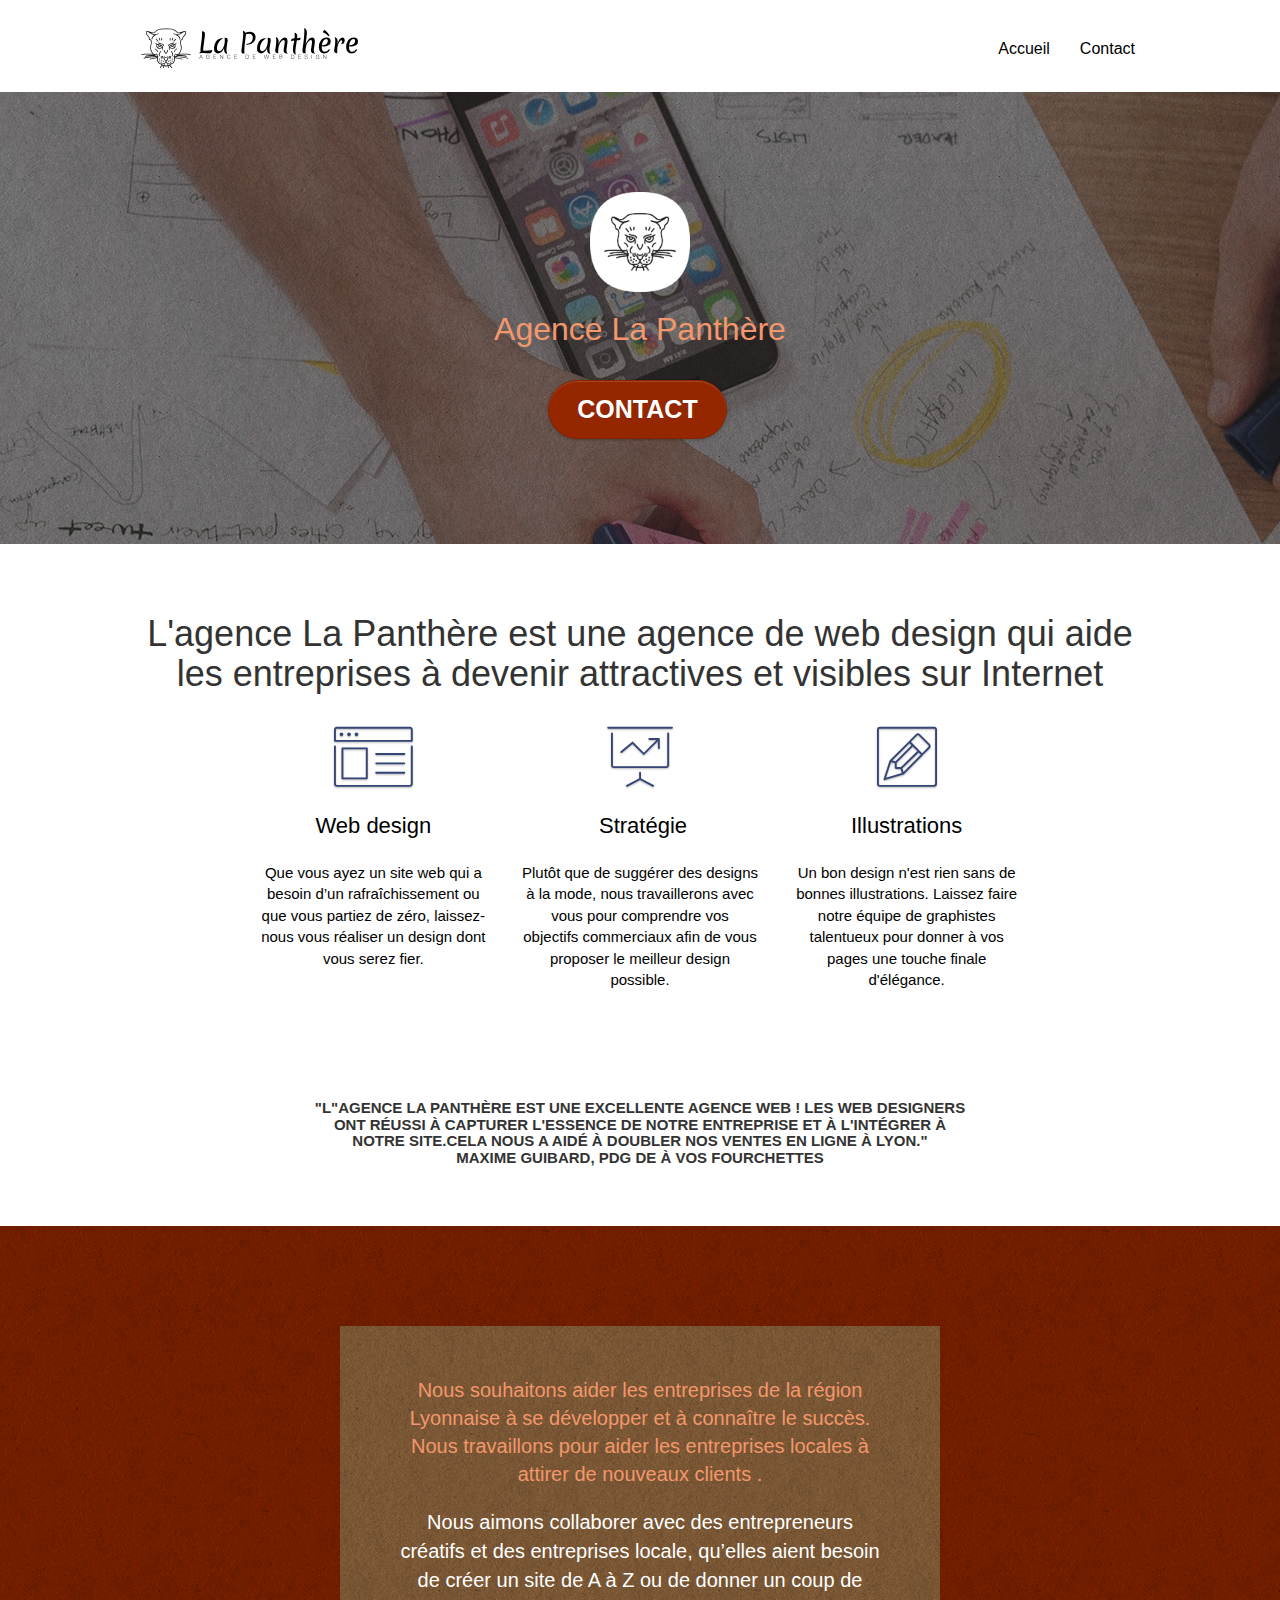
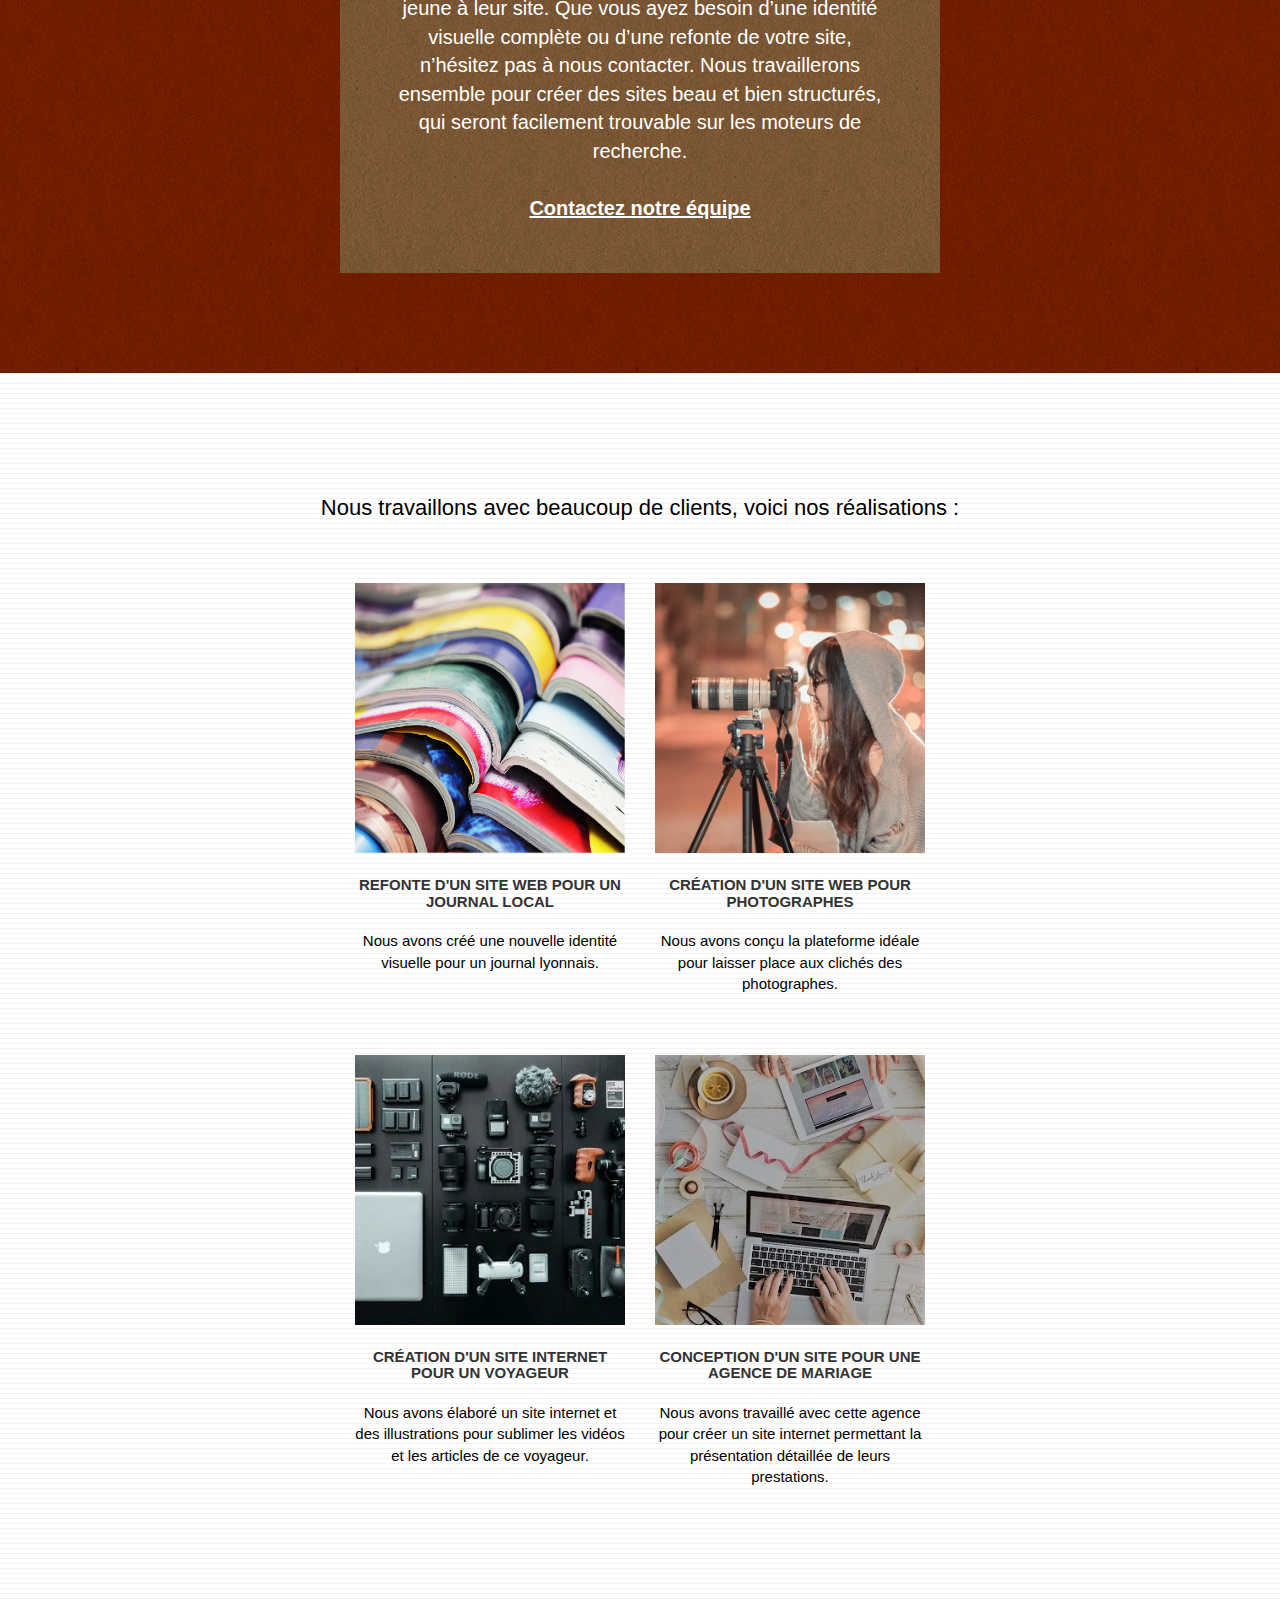
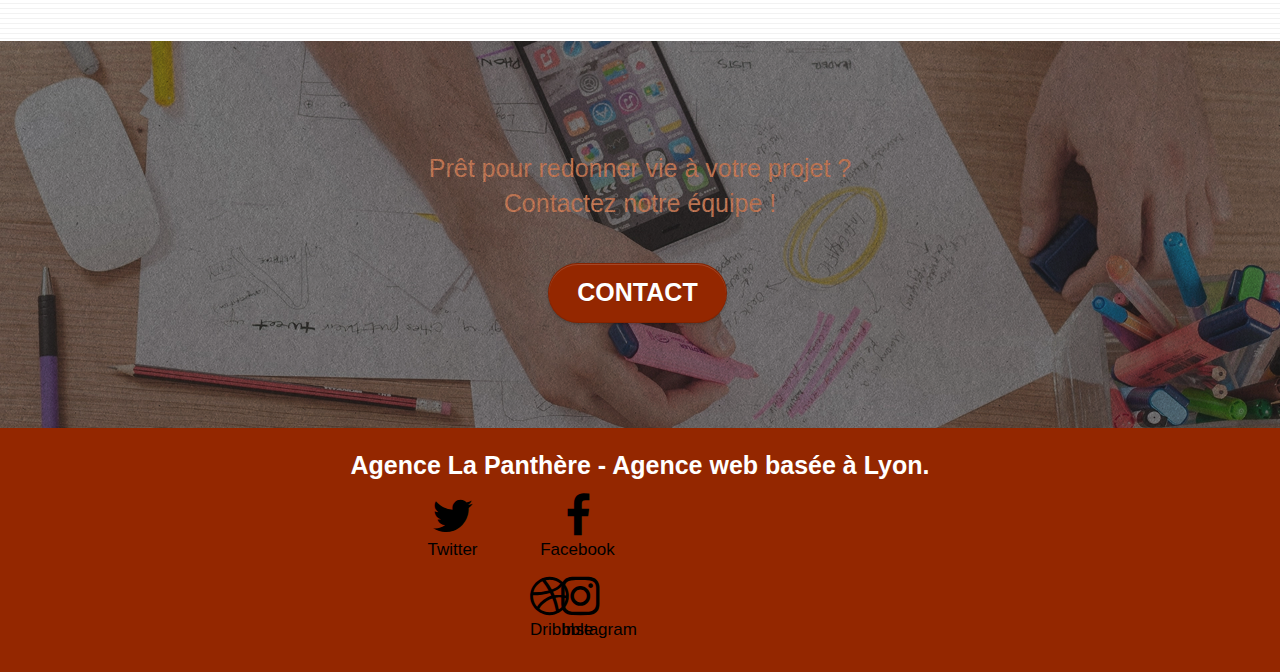
==== commit 9a4b52b5: "validator" ====
--- a/index.html
+++ b/index.html
@@ -333,13 +333,10 @@
                 </div>
                 <div class="col-sm-3">
                   <div class="text-center">
-                    <a
-                      class="social"
-                      href="https://www.facebook.com/"
-                      aria-label="facebook">
+                    <a class="social" href="https://www.facebook.com/" aria-label="facebook">
                       <div class="flex-column">
                         <span class="fa fa-facebook icon-md"></span>
-                        <p>Facebook </p></div>
+                        <p>Facebook </p>
                       </div>
                     </a>
                 </div>
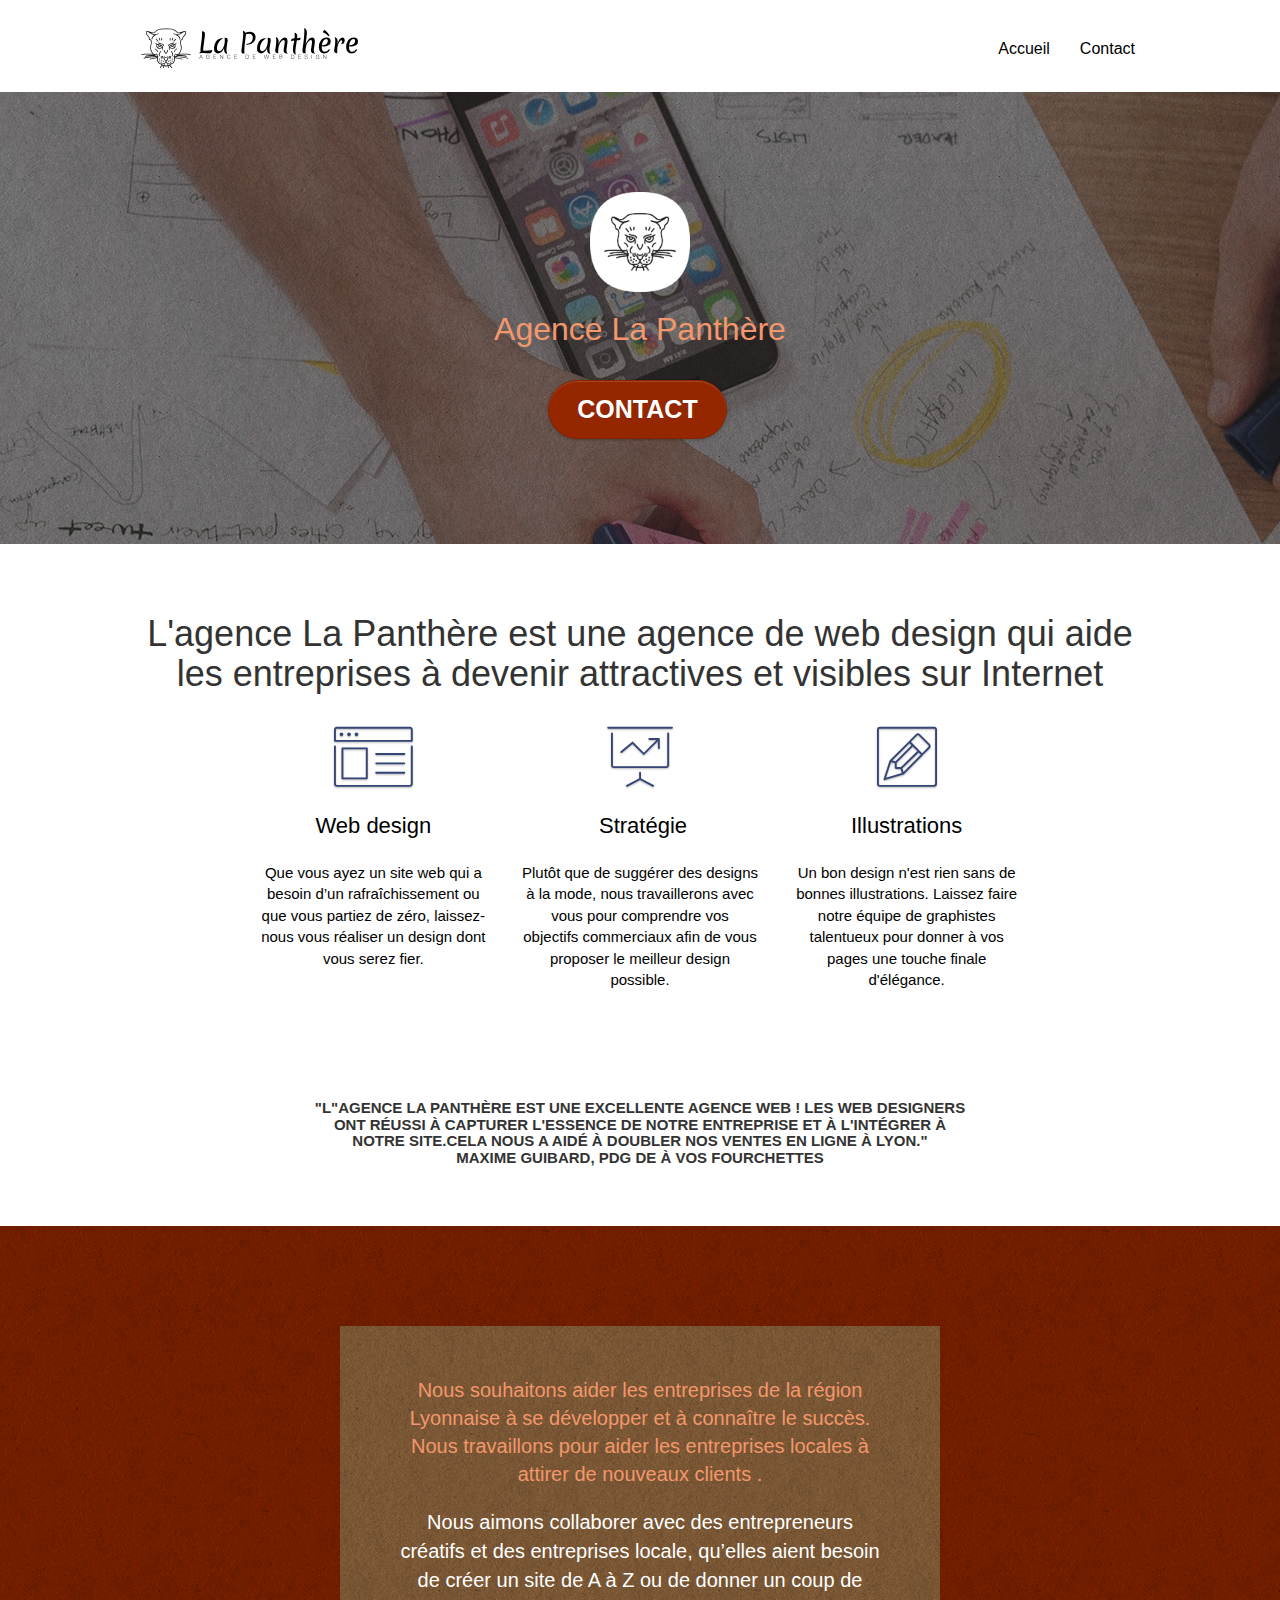
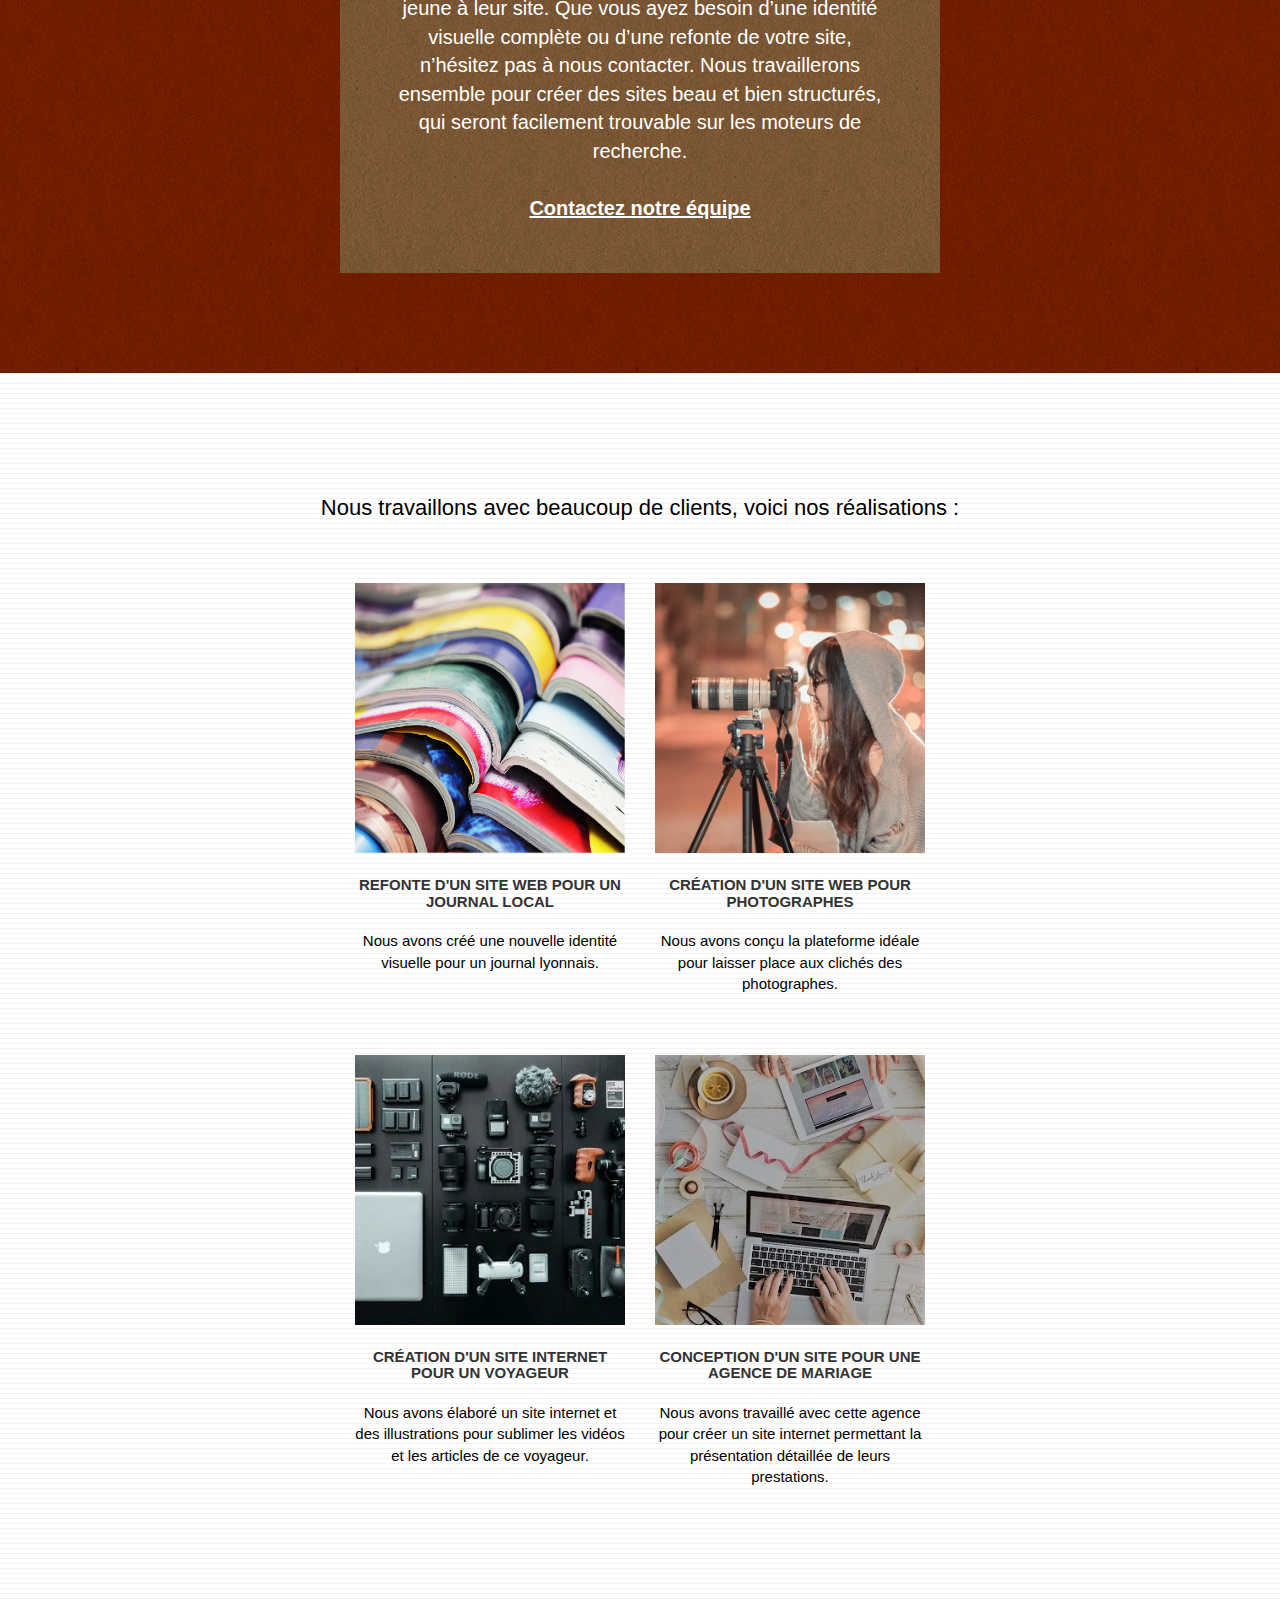
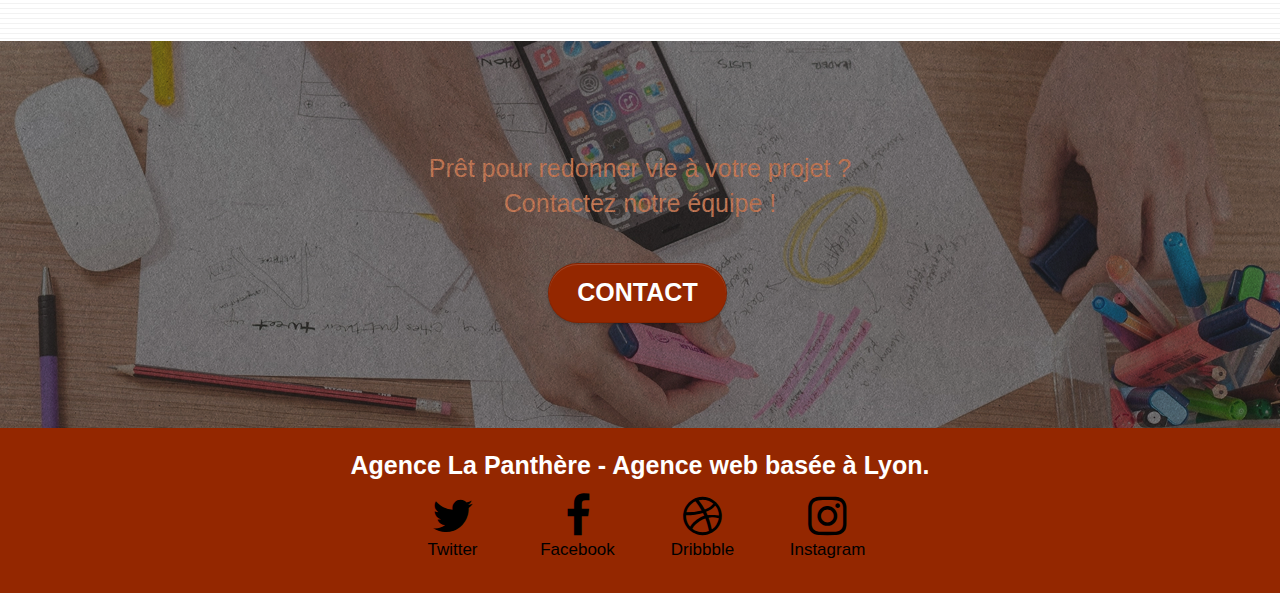
==== commit 89e97b3a: "validator" ====
--- a/index.html
+++ b/index.html
@@ -28,321 +28,341 @@
 
   <body>
     <!-- Principal conteneur -->
-    <div class="page-container">
-      <!-- bloc-0 -->
-      <div class="bloc bgc-white l-bloc" id="bloc-0">
-        <div class="container bloc-sm">
-          <nav class="navbar row">
-            <div class="navbar-header">
-              <a class="navbar-brand" href="index.html"
-                ><img
-                  src="img/agence-la-panthere-monochrome.svg"
-                  alt="atlanta web design logo"
-                  height="40"
-              /></a>
-              <!-- Nav  -->
-              <button
-                id="nav-toggle"
-                type="button"
-                class="ui-navbar-toggle navbar-toggle"
-                data-toggle="collapse"
-                data-target=".navbar-1"
-              >
-                <span class="sr-only">Toggle navigation</span
-                ><span class="icon-bar"></span><span class="icon-bar"></span
-                ><span class="icon-bar"></span>
-              </button>
-            </div>
-            <div class="collapse navbar-collapse navbar-1 special-dropdown-nav">
-              <ul class="site-navigation nav navbar-nav">
-                <li>
-                  <a href="index.html">Accueil</a>
-                </li>
-                <li>
-                  <a href="contact.html">Contact</a>
-                </li>
-              </ul>
-            </div>
-          </nav>
-        </div>
-      </div>
-      <!-- bloc-0 END -->
-      <!-- bloc-1-presentation -->
-      <div
-        class="bloc bgc-dark-slate-blue bg-banniere d-bloc bg-t-edge bloc-bg-texture texture-paper b-parallax"
-        id="bloc-1-hero">
-        <div class="container bloc-lg">
-          <div class="row tight-width-whitespace">
-            <div class="col-sm-12">
-              <img
-                src="img/logo.png"
-                class="center-block image-resize-mode"
-                width="100"
-                alt="Agence La Panthère, agence web paris, création logo paris"
-              />
-              <h1 class="text-center hero-bloc-text tc-white contrastx2">
-                Agence La Panthère
-              </h1>
-              <div class="text-center">
-                <a
-                  href="contact.html"
-                  class="btn btn-atomic-tangerine btn-clean btn-rd btn-lg cta-hero weightbold text-size-large contrastx15"
-                  id="cta-hero"
-                  >Contact</a>
-              </div>
-            </div>
-          </div>
-        </div>
-      </div>
-      <!-- bloc-1-presentation END -->
-      <!-- bloc-2-services -->
-      <div class="bloc bgc-white l-bloc" id="bloc-2-services">
-        <div class="container bloc-md">
-          <div class="row">
-            <div class="col-sm-12 text-center">
-              <h1>
-                L'agence La Panthère est une agence de web design qui aide les
-                entreprises à devenir attractives et visibles sur Internet
-              </h1>
-            </div>
-          </div>
-          <div class="row voffset-lg med-width-whitespace">
-            <div class="col-sm-4">
-              <div class="text-center">
-                <span
-                  class="et-icon-browser sm-shadow icon-dark-slate-blue icons icon-lg"
-                ></span>
-              </div>
-              <h2 class="mg-md text-center">Web design</h2>
-              <p class="text-center text-size-medium-moins">
-                Que vous ayez un site web qui a besoin d&rsquo;un
-                rafraîchissement ou que vous partiez de zéro, laissez-nous vous
-                réaliser un design dont vous serez fier.
-              </p>
-            </div>
-            <div class="col-sm-4">
-              <div class="text-center">
-                <span
-                  class="et-icon-presentation sm-shadow icon-dark-slate-blue icons icon-lg"
-                ></span>
-              </div>
-              <h2 class="mg-md text-center">&nbsp;Stratégie</h2>
-              <p class="text-center text-size-medium-moins">
-                Plutôt que de suggérer des designs à la mode, nous travaillerons
-                avec vous pour comprendre vos objectifs commerciaux afin de vous
-                proposer le meilleur design possible.<br />
-              </p>
-            </div>
-            <div class="col-sm-4">
-              <div class="text-center">
-                <span
-                  class="et-icon-edit sm-shadow icon-dark-slate-blue icons icon-lg"
-                ></span>
-              </div>
-              <h2 class="mg-md text-center">Illustrations</h2>
-              <p class="text-center text-size-medium-moins">
-                Un bon design n'est rien sans de bonnes illustrations. Laissez
-                faire notre équipe de graphistes talentueux pour donner à vos
-                pages une touche finale d'élégance.
-              </p>
-            </div>
-          </div>
-          <div class="row voffset-lg voffset">
-            <div class="col-xs-12 col-md-8 col-md-offset-2 text-center">
-              <h3>
-                "L"agence La panthère est une excellente agence web ! Les web
-                designers ont réussi à capturer l'essence de notre entreprise et
-                à l'intégrer à notre site.Cela nous a aidé à doubler nos ventes
-                en ligne à Lyon." <br />
-                Maxime Guibard, PDG de à vos fourchettes
-              </h3>
-            </div>
-          </div>
-        </div>
-      </div>
-      <!-- bloc-2-services END -->
-      <!-- bloc-3-what-i-do -->
-      <div
-        class="bloc tc-white bgc-atomic-tangerine bg-presentation d-bloc bloc-bg-texture texture-paper b-parallax"
-        id="bloc-3-what-i-do"
-      >
-        <div class="container bloc-lg">
-          <div class="row tight-width-whitespace black-background">
-            <div class="col-sm-12">
-              <h2 class="mg-md text-center tc-white text-size-medium">
-                Nous souhaitons aider les entreprises de la région Lyonnaise à
-                se développer et à connaître le succès. Nous travaillons pour
-                aider les entreprises locales à attirer de nouveaux clients .<br />
-              </h2>
-              <p class="text-center white text-size-medium">
-                Nous aimons collaborer avec des entrepreneurs créatifs et des
-                entreprises locale, qu’elles aient besoin de créer un site de A
-                à Z ou de donner un coup de jeune à leur site. Que vous ayez
-                besoin d’une identité visuelle complète ou d’une refonte de
-                votre site, n’hésitez pas à nous contacter. Nous travaillerons
-                ensemble pour créer des sites beau et bien structurés, qui
-                seront facilement trouvable sur les moteurs de recherche.
-                <br /><br /><a class="ltc-white bold-link" href="contact.html"
-                  >Contactez notre équipe</a
-                ><br />
-              </p>
-            </div>
-          </div>
-        </div>
-      </div>
-      <!-- bloc-3-what-i-do END -->
-      <!-- bloc-4-portfolio -->
-      <div
-        class="bloc bgc-white bg-lines-h2-bg bg-repeat l-bloc"
-        id="bloc-4-portfolio">
-        <div class="container bloc-lg">
-          <div class="row">
-            <div class="col-sm-12 text-center">
-              <h2>
-                Nous travaillons avec beaucoup de clients, voici nos
-                réalisations :
-              </h2>
-            </div>
-          </div>
-          <div class="row tight-width-whitespace portfolio-row">
-            <div class="col-sm-6">
-              <a
-                href="#"
-                data-lightbox="img/1.webp"
-                data-gallery-id="gallery-1"
-                data-caption="Refonte d'un site web pour un journal local"
-                data-frame="snapshot-lb">
-                <img
-                  src="img/1.webp"
-                  alt="paris web design logo agence web meilleure agence et refonte site web journal"
-                  class="img-responsive portfolio-thumb"/>
-                </a>
-              <h3 class="mg-md text-center">
-                Refonte d'un site web pour un journal local
-              </h3>
-              <p class="text-center text-size-medium-moins">
-                Nous avons créé une nouvelle identité visuelle pour un journal
-                lyonnais.
-              </p>
-            </div>
-            <div class="col-sm-6">
-              <a
-                href="#"
-                data-lightbox="img/2.webp"
-                data-gallery-id="gallery-1"
-                data-caption="Création d'un site web pour photographes"
-                data-frame="snapshot-lb">
-                <img
-                  src="img/2.webp"
-                  class="img-responsive portfolio-thumb"
-                  alt="paris web design logo agence web meilleure agence, Création d'un site web pour photographes"
-              /></a>
-              <h3 class="mg-md text-center">
-                Création d'un site web pour photographes
-              </h3>
-              <p class="text-center text-size-medium-moins">
-                Nous avons conçu la plateforme idéale pour laisser place aux
-                clichés des photographes.
-              </p>
-            </div>
-          </div>
-          <div class="row tight-width-whitespace portfolio-row">
-            <div class="col-sm-6">
-              <a
-                href="#"
-                data-lightbox="img/3.webp"
-                data-gallery-id="gallery-1"
-                data-caption="Création d'un site internet pour un voyageur"
-                data-frame="snapshot-lb">
-                <img
-                  src="img/3.webp"
-                  class="img-responsive portfolio-thumb"
-                  alt="paris web design logo agence web meilleure agence, Création d'un site web pour voyageur"/>
-                </a>
-              <h3 class="mg-md text-center">
-                Création d'un site internet pour un voyageur
-              </h3>
-              <p class="text-center text-size-medium-moins">
-                Nous avons élaboré un site internet et des illustrations pour
-                sublimer les vidéos et les articles de ce voyageur.
-              </p>
-            </div>
-            <div class="col-sm-6">
-              <a
-                href="#"
-                data-lightbox="img/4.webp"
-                data-gallery-id="gallery-1"
-                data-caption="Conception d'un site pour une agence de mariage"
-                data-frame="snapshot-lb"
-                ><img
-                  src="img/4.webp"
-                  class="img-responsive portfolio-thumb"
-                  alt="paris web design logo agence web meilleure agence, Création d'un site web pour agence de mariage"
-              /></a>
-              <h3 class="mg-md text-center">
-                Conception d'un site pour une agence de mariage
-              </h3>
-              <p class="text-center text-size-medium-moins">
-                Nous avons travaillé avec cette agence pour créer un site
-                internet permettant la présentation détaillée de leurs
-                prestations.
-              </p>
-            </div>
-          </div>
-        </div>
-      </div>
-      <!-- bloc-4-portfolio END -->
-      <!-- bloc-5-cta -->
-      <div
-        class="bloc bgc-dark-slate-blue bg-banniere d-bloc bloc-bg-texture texture-paper"
-        id="bloc-5-cta">
-        <div class="container bloc-lg">
-          <div class="row">
-            <h2 class="mg-md text-center tc-white contrastx2 text-size-large">
-              Prêt pour redonner vie à votre projet ?<br />Contactez notre
-              équipe !
-            </h2>
-            <div class="col-sm-12 text-center">
+    <div class="bloc bgc-white l-bloc" id="bloc-0">
+      <div class="container bloc-sm">
+        <nav class="navbar row">
+          <div class="navbar-header">
+            <a class="navbar-brand" href="index.html"
+              ><img
+                src="img/agence-la-panthere-monochrome.svg"
+                alt="atlanta web design logo"
+                height="40"
+            /></a>
+            <!-- Nav  -->
+            <button
+              id="nav-toggle"
+              type="button"
+              class="ui-navbar-toggle navbar-toggle"
+              data-toggle="collapse"
+              data-target=".navbar-1"
+            >
+              <span class="sr-only">Toggle navigation</span
+              ><span class="icon-bar"></span><span class="icon-bar"></span
+              ><span class="icon-bar"></span>
+            </button>
+          </div>
+          <div class="collapse navbar-collapse navbar-1 special-dropdown-nav">
+            <ul class="site-navigation nav navbar-nav">
+              <li>
+                <a href="index.html">Accueil</a>
+              </li>
+              <li>
+                <a href="contact.html">Contact</a>
+              </li>
+            </ul>
+          </div>
+        </nav>
+      </div>
+    </div>
+    <!-- bloc-0 END -->
+    <!-- bloc-1-presentation -->
+    <div
+      class="bloc bgc-dark-slate-blue bg-banniere d-bloc bg-t-edge bloc-bg-texture texture-paper b-parallax"
+      id="bloc-1-hero"
+    >
+      <div class="container bloc-lg">
+        <div class="row tight-width-whitespace">
+          <div class="col-sm-12">
+            <img
+              src="img/logo.png"
+              class="center-block image-resize-mode"
+              width="100"
+              alt="Agence La Panthère, agence web paris, création logo paris"
+            />
+            <h1 class="text-center hero-bloc-text tc-white contrastx2">
+              Agence La Panthère
+            </h1>
+            <div class="text-center">
               <a
                 href="contact.html"
                 class="btn btn-atomic-tangerine btn-clean btn-rd btn-lg cta-hero weightbold text-size-large contrastx15"
-                >Contact</a>
-            </div>
-          </div>
-        </div>
-      </div>
-      <!-- bloc-5-cta END -->
-      <!-- Footer - bloc-8 -->
-      <div class="bloc bgc-atomic-tangerine d-bloc contrastx15" id="bloc-8">
-        <div class="container bloc-sm">
-          <div class="row">
-            <div class="col-sm-12">
-              <p class="text-center white text-size-large contrastx2 weightbold">
-                Agence La Panthère - Agence web basée à Lyon.<br />
-              </p>
-              <div class="row row-no-gutters social">
+                id="cta-hero"
+                >Contact</a
+              >
+            </div>
+          </div>
+        </div>
+      </div>
+    </div>
+    <!-- bloc-1-presentation END -->
+    <!-- bloc-2-services -->
+    <div class="bloc bgc-white l-bloc" id="bloc-2-services">
+      <div class="container bloc-md">
+        <div class="row">
+          <div class="col-sm-12 text-center">
+            <h1>
+              L'agence La Panthère est une agence de web design qui aide les
+              entreprises à devenir attractives et visibles sur Internet
+            </h1>
+          </div>
+        </div>
+        <div class="row voffset-lg med-width-whitespace">
+          <div class="col-sm-4">
+            <div class="text-center">
+              <span
+                class="et-icon-browser sm-shadow icon-dark-slate-blue icons icon-lg"
+              ></span>
+            </div>
+            <h2 class="mg-md text-center">Web design</h2>
+            <p class="text-center text-size-medium-moins">
+              Que vous ayez un site web qui a besoin d&rsquo;un rafraîchissement
+              ou que vous partiez de zéro, laissez-nous vous réaliser un design
+              dont vous serez fier.
+            </p>
+          </div>
+          <div class="col-sm-4">
+            <div class="text-center">
+              <span
+                class="et-icon-presentation sm-shadow icon-dark-slate-blue icons icon-lg"
+              ></span>
+            </div>
+            <h2 class="mg-md text-center">&nbsp;Stratégie</h2>
+            <p class="text-center text-size-medium-moins">
+              Plutôt que de suggérer des designs à la mode, nous travaillerons
+              avec vous pour comprendre vos objectifs commerciaux afin de vous
+              proposer le meilleur design possible.<br />
+            </p>
+          </div>
+          <div class="col-sm-4">
+            <div class="text-center">
+              <span
+                class="et-icon-edit sm-shadow icon-dark-slate-blue icons icon-lg"
+              ></span>
+            </div>
+            <h2 class="mg-md text-center">Illustrations</h2>
+            <p class="text-center text-size-medium-moins">
+              Un bon design n'est rien sans de bonnes illustrations. Laissez
+              faire notre équipe de graphistes talentueux pour donner à vos
+              pages une touche finale d'élégance.
+            </p>
+          </div>
+        </div>
+        <div class="row voffset-lg voffset">
+          <div class="col-xs-12 col-md-8 col-md-offset-2 text-center">
+            <h3>
+              "L"agence La panthère est une excellente agence web ! Les web
+              designers ont réussi à capturer l'essence de notre entreprise et à
+              l'intégrer à notre site.Cela nous a aidé à doubler nos ventes en
+              ligne à Lyon." <br />
+              Maxime Guibard, PDG de à vos fourchettes
+            </h3>
+          </div>
+        </div>
+      </div>
+    </div>
+    <!-- bloc-2-services END -->
+    <!-- bloc-3-what-i-do -->
+    <div
+      class="bloc tc-white bgc-atomic-tangerine bg-presentation d-bloc bloc-bg-texture texture-paper b-parallax"
+      id="bloc-3-what-i-do"
+    >
+      <div class="container bloc-lg">
+        <div class="row tight-width-whitespace black-background">
+          <div class="col-sm-12">
+            <h2 class="mg-md text-center tc-white text-size-medium">
+              Nous souhaitons aider les entreprises de la région Lyonnaise à se
+              développer et à connaître le succès. Nous travaillons pour aider
+              les entreprises locales à attirer de nouveaux clients .<br />
+            </h2>
+            <p class="text-center white text-size-medium">
+              Nous aimons collaborer avec des entrepreneurs créatifs et des
+              entreprises locale, qu’elles aient besoin de créer un site de A à
+              Z ou de donner un coup de jeune à leur site. Que vous ayez besoin
+              d’une identité visuelle complète ou d’une refonte de votre site,
+              n’hésitez pas à nous contacter. Nous travaillerons ensemble pour
+              créer des sites beau et bien structurés, qui seront facilement
+              trouvable sur les moteurs de recherche.
+              <br /><br /><a class="ltc-white bold-link" href="contact.html"
+                >Contactez notre équipe</a
+              ><br />
+            </p>
+          </div>
+        </div>
+      </div>
+    </div>
+    <!-- bloc-3-what-i-do END -->
+    <!-- bloc-4-portfolio -->
+    <div
+      class="bloc bgc-white bg-lines-h2-bg bg-repeat l-bloc"
+      id="bloc-4-portfolio"
+    >
+      <div class="container bloc-lg">
+        <div class="row">
+          <div class="col-sm-12 text-center">
+            <h2>
+              Nous travaillons avec beaucoup de clients, voici nos réalisations
+              :
+            </h2>
+          </div>
+        </div>
+        <div class="row tight-width-whitespace portfolio-row">
+          <div class="col-sm-6">
+            <a
+              href="#"
+              data-lightbox="img/1.webp"
+              data-gallery-id="gallery-1"
+              data-caption="Refonte d'un site web pour un journal local"
+              data-frame="snapshot-lb"
+            >
+              <img
+                src="img/1.webp"
+                alt="paris web design logo agence web meilleure agence et refonte site web journal"
+                class="img-responsive portfolio-thumb"
+              />
+            </a>
+            <h3 class="mg-md text-center">
+              Refonte d'un site web pour un journal local
+            </h3>
+            <p class="text-center text-size-medium-moins">
+              Nous avons créé une nouvelle identité visuelle pour un journal
+              lyonnais.
+            </p>
+          </div>
+          <div class="col-sm-6">
+            <a
+              href="#"
+              data-lightbox="img/2.webp"
+              data-gallery-id="gallery-1"
+              data-caption="Création d'un site web pour photographes"
+              data-frame="snapshot-lb"
+            >
+              <img
+                src="img/2.webp"
+                class="img-responsive portfolio-thumb"
+                alt="paris web design logo agence web meilleure agence, Création d'un site web pour photographes"
+            /></a>
+            <h3 class="mg-md text-center">
+              Création d'un site web pour photographes
+            </h3>
+            <p class="text-center text-size-medium-moins">
+              Nous avons conçu la plateforme idéale pour laisser place aux
+              clichés des photographes.
+            </p>
+          </div>
+        </div>
+        <div class="row tight-width-whitespace portfolio-row">
+          <div class="col-sm-6">
+            <a
+              href="#"
+              data-lightbox="img/3.webp"
+              data-gallery-id="gallery-1"
+              data-caption="Création d'un site internet pour un voyageur"
+              data-frame="snapshot-lb"
+            >
+              <img
+                src="img/3.webp"
+                class="img-responsive portfolio-thumb"
+                alt="paris web design logo agence web meilleure agence, Création d'un site web pour voyageur"
+              />
+            </a>
+            <h3 class="mg-md text-center">
+              Création d'un site internet pour un voyageur
+            </h3>
+            <p class="text-center text-size-medium-moins">
+              Nous avons élaboré un site internet et des illustrations pour
+              sublimer les vidéos et les articles de ce voyageur.
+            </p>
+          </div>
+          <div class="col-sm-6">
+            <a
+              href="#"
+              data-lightbox="img/4.webp"
+              data-gallery-id="gallery-1"
+              data-caption="Conception d'un site pour une agence de mariage"
+              data-frame="snapshot-lb"
+              ><img
+                src="img/4.webp"
+                class="img-responsive portfolio-thumb"
+                alt="paris web design logo agence web meilleure agence, Création d'un site web pour agence de mariage"
+            /></a>
+            <h3 class="mg-md text-center">
+              Conception d'un site pour une agence de mariage
+            </h3>
+            <p class="text-center text-size-medium-moins">
+              Nous avons travaillé avec cette agence pour créer un site internet
+              permettant la présentation détaillée de leurs prestations.
+            </p>
+          </div>
+        </div>
+      </div>
+    </div>
+    <!-- bloc-4-portfolio END -->
+    <!-- bloc-5-cta -->
+    <div
+      class="bloc bgc-dark-slate-blue bg-banniere d-bloc bloc-bg-texture texture-paper"
+      id="bloc-5-cta"
+    >
+      <div class="container bloc-lg">
+        <div class="row">
+          <h2 class="mg-md text-center tc-white contrastx2 text-size-large">
+            Prêt pour redonner vie à votre projet ?<br />Contactez notre équipe
+            !
+          </h2>
+          <div class="col-sm-12 text-center">
+            <a
+              href="contact.html"
+              class="btn btn-atomic-tangerine btn-clean btn-rd btn-lg cta-hero weightbold text-size-large contrastx15"
+              >Contact</a
+            >
+          </div>
+        </div>
+      </div>
+    </div>
+    <!-- bloc-5-cta END -->
+    <!-- Footer - bloc-8 -->
+    <div class="bloc bgc-atomic-tangerine d-bloc contrastx15" id="bloc-8">
+      <div class="container bloc-sm">
+        <div class="row">
+          <div class="col-sm-12">
+            <p class="text-center white text-size-large contrastx2 weightbold">
+              Agence La Panthère - Agence web basée à Lyon.<br />
+            </p>
+            <div class="row row-no-gutters social">
+              <div class="col-sm-3">
+                <div class="text-center">
+                  <a
+                    class="social"
+                    href="https://twitter.com/home"
+                    aria-label="twitter"
+                  >
+                    <div class="flex-column">
+                      <span class="fa fa-twitter icon-md"></span>
+                      <p>Twitter</p>
+                    </div>
+                  </a>
+                </div>
+              </div>
+              <div class="col-sm-3">
+                <div class="text-center">
+                  <a
+                    class="social"
+                    href="https://www.facebook.com/"
+                    aria-label="facebook"
+                  >
+                    <div class="flex-column">
+                      <span class="fa fa-facebook icon-md"></span>
+                      <p>Facebook</p>
+                    </div>
+                  </a>
+                </div>
+              </div>
                 <div class="col-sm-3">
                   <div class="text-center">
-                    <a class="social" href="https://twitter.com/home"  aria-label="twitter">
-                      <div class="flex-column">
-                        <span class="fa fa-twitter icon-md"></span>
-                        <p>Twitter</p>
-                      </div>
-                    </a>
-                  </div>
-                </div>
-                <div class="col-sm-3">
-                  <div class="text-center">
-                    <a class="social" href="https://www.facebook.com/" aria-label="facebook">
-                      <div class="flex-column">
-                        <span class="fa fa-facebook icon-md"></span>
-                        <p>Facebook </p>
-                      </div>
-                    </a>
-                </div>
-                <div class="col-sm-3">
-                  <div class="text-center">
-                    <a class="social" href="https://dribbble.com/"  aria-label="dribbble">
+                    <a
+                      class="social"
+                      href="https://dribbble.com/"
+                      aria-label="dribbble"
+                    >
                       <div class="flex-column">
                         <span class="fa fa-dribbble icon-md"></span>
                         <p>Dribbble</p>
@@ -355,7 +375,8 @@
                     <a
                       class="social"
                       href="https://www.instagram.com/?hl=fr"
-                      aria-label="instagram">
+                      aria-label="instagram"
+                    >
                       <div class="flex-column">
                         <span class="fa fa-instagram icon-md"></span>
                         <p>Instagram</p>
@@ -371,8 +392,8 @@
       <!-- Footer - bloc-8 END -->
     </div>
     <!-- Principal conteneur END -->
+    <script src="./js/jquery-2.1.0.js"></script>
+    <script src="./js/bootstrap.js"></script>
+    <script src="./js/blocs.js"></script>
   </body>
-  <script src="./js/jquery-2.1.0.js"></script>
-  <script src="./js/bootstrap.js"></script>
-  <script src="./js/blocs.js"></script>
 </html>
--- a/style.css
+++ b/style.css
@@ -843,13 +843,13 @@
   }
 }
 
-@media only screen and (min-device-width: 768px) and (max-device-width: 1024px) and (orientation: landscape) {
+@media only screen and (min-width: 768px) and (max-width: 1024px) and (orientation: landscape) {
   .b-parallax {
     background-attachment: scroll;
   }
 }
 
-@media only screen and (min-device-width: 1024px) and (max-device-width: 1366px) and (-webkit-min-device-pixel-ratio: 1.5) {
+@media only screen and (min-width: 1024px) and (max-width: 1366px) and (-webkit-min-device-pixel-ratio: 1.5) {
   .b-parallax {
     background-attachment: scroll;
   }
@@ -867,10 +867,7 @@
     overflow-x: hidden;
     position: relative;
   }
-  .bloc {
-    padding-left: constant(safe-area-inset-left);
-    padding-right: constant(safe-area-inset-right);
-  }
+
   .bloc-group,
   .bloc-group .bloc {
     display: block;
@@ -879,8 +876,6 @@
   .bloc-fill-screen .fill-bloc-top-edge,
   .bloc-fill-screen .fill-bloc-bottom-edge {
     padding: 0 20px;
-    padding-left: constant(safe-area-inset-left);
-    padding-right: constant(safe-area-inset-right);
   }
 }
 
